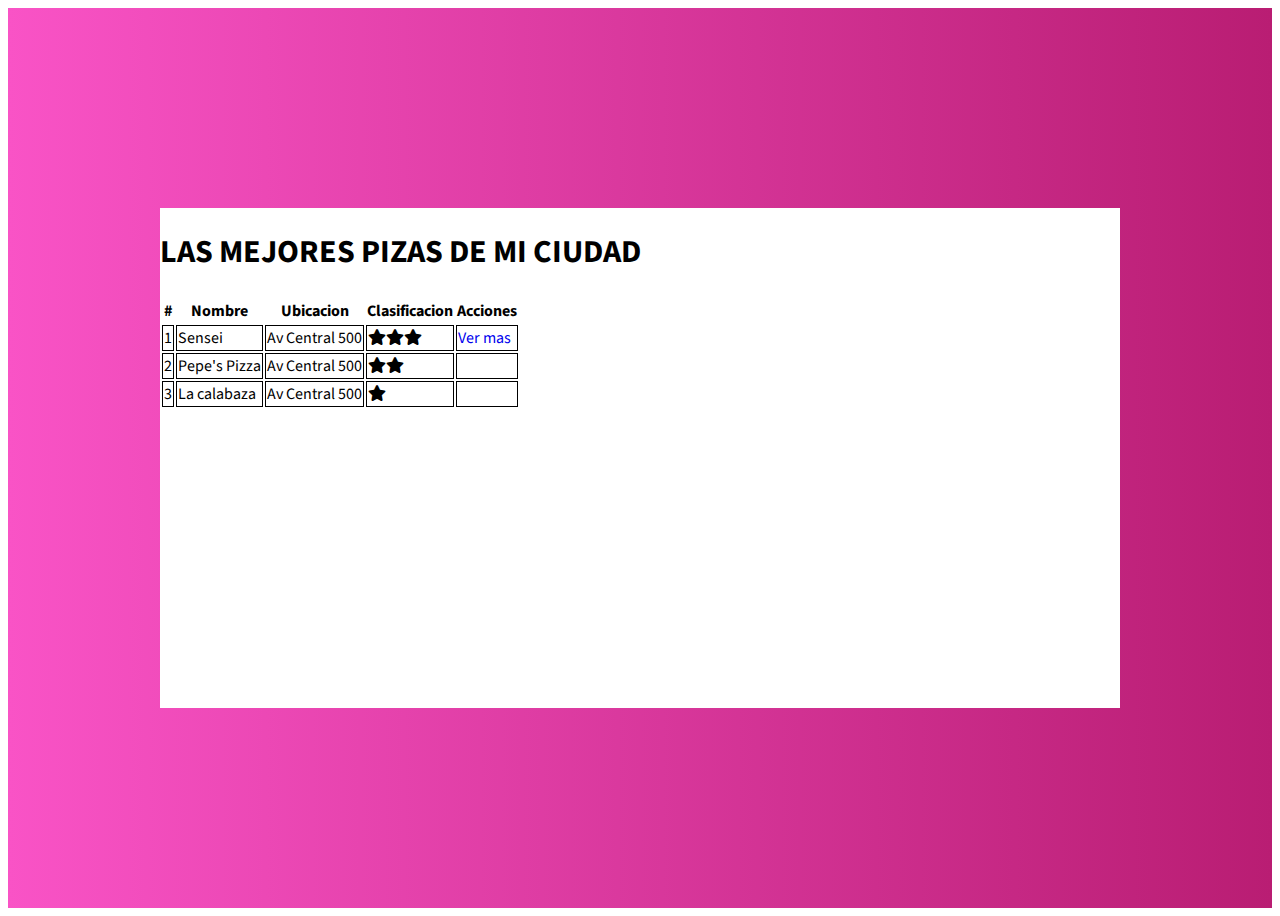
==== boletines/index.html @ 78403406 "mas css" ====
<!DOCTYPE html>
<html>
     <head>
          <meta charset="utf-8">
          <title>Las mejores pizas de mi ciudad</title>
          <link href="./assets/css/main.css" rel="stylesheet">
          <link href="./font-awesome/css/all.css" rel="stylesheet">
          <link rel="preconnect" href="https://fonts.gstatic.com">
          <link href="https://fonts.googleapis.com/css2?family=Source+Sans+Pro&display=swap" rel="stylesheet">
     </head>
           	<body>
                  <div class="container">
                       <div class="content">
                            <header>
                                <h1 class="title">Las mejores pizas de mi ciudad</h1>
                            </header>
                            <table>
                                <thead>
                                    <th>#</th>
                                    <th>Nombre</th>
                                    <th>Ubicacion</th>
                                    <th>Clasificacion</th>
                                    <th>Acciones</th>
                                </thead>
                                <tbody>
                                        <tr>
                                            <td>1</td>
                                            <td>Sensei</td>
                                            <td>Av Central 500</td>
                                            <td><i class="fas fa-star"></i><i class="fas fa-star"></i><i class="fas fa-star"></i></td>
                                            <td>
                                                <a href="./restaurantes/sensei.html">Ver mas</a>
                                            </td>
                                        </tr>
                                         <tr>
                                              <td>2</td>
                                              <td>Pepe's Pizza</td>
                                              <td>Av Central 500</td>
                                              <td><i class="fas fa-star"></i><i class="fas fa-star"></i></td>
                                              <td></td>
                                         </tr>
                                              <tr>
                                              <td>3</td>
                                              <td>La calabaza</td>
                                              <td>Av Central 500</td>
                                              <td><i class="fas fa-star"></i></td>
                                              <td></td>
                                         </tr> 
                                </tbody>  
                            </table>
                       </div>
                  </div>
            </body>      
</html>
---- boletines/assets/css/main.css ----
html{
	font-family: 'Source Sans Pro', sans-serif;
}
a{
	text-decoration: none;
}
.title{
	text-transform: uppercase;
}
.paragraph{
	line-height: 1.8em;
	font-weight: 200;
}
.container{
background: #f953c6;  /* fallback for old browsers */
background: -webkit-linear-gradient(to left, #b91d73, #f953c6);  /* Chrome 10-25, Safari 5.1-6 */
background: linear-gradient(to left, #b91d73, #f953c6); /* W3C, IE 10+/ Edge, Firefox 16+, Chrome 26+, Opera 12+, Safari 7+ */
height: 100vh;
display: flex;
align-items: center;
justify-content: center;
}
.content{
max-width:960px; 
max-height:500px;
width: 100%;
height: 100%;
background-color: white;
}
.red{
    height:200px;
    width:100px;
    background-color:red;
 }
#boton-pago{
  background-color:yellow;
}
td{
  border:solid 1px;
}
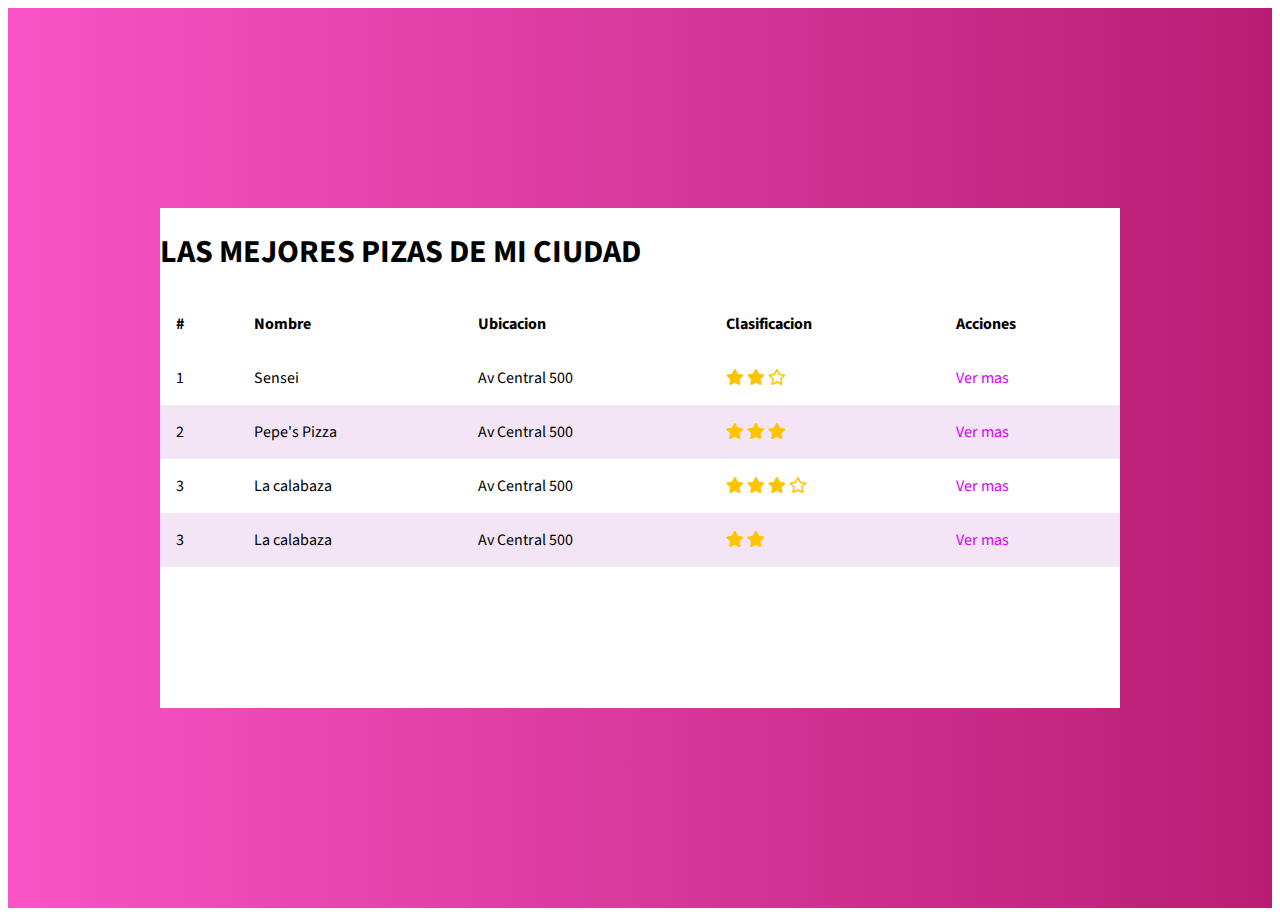
==== commit b337ce78: "mas y mas css" ====
--- a/boletines/index.html
+++ b/boletines/index.html
@@ -5,6 +5,7 @@
           <title>Las mejores pizas de mi ciudad</title>
           <link href="./assets/css/main.css" rel="stylesheet">
           <link href="./font-awesome/css/all.css" rel="stylesheet">
+          <link href="./font-awesome/css/all.min.css" rel="stylesheet">
           <link rel="preconnect" href="https://fonts.gstatic.com">
           <link href="https://fonts.googleapis.com/css2?family=Source+Sans+Pro&display=swap" rel="stylesheet">
      </head>
@@ -14,7 +15,7 @@
                             <header>
                                 <h1 class="title">Las mejores pizas de mi ciudad</h1>
                             </header>
-                            <table>
+                            <table class="table">
                                 <thead>
                                     <th>#</th>
                                     <th>Nombre</th>
@@ -27,7 +28,9 @@
                                             <td>1</td>
                                             <td>Sensei</td>
                                             <td>Av Central 500</td>
-                                            <td><i class="fas fa-star"></i><i class="fas fa-star"></i><i class="fas fa-star"></i></td>
+                                            <td><i class="fas fa-star"></i>
+                                                <i class="fas fa-star"></i>
+                                                <i class="far fa-star"></i></td>
                                             <td>
                                                 <a href="./restaurantes/sensei.html">Ver mas</a>
                                             </td>
@@ -36,15 +39,29 @@
                                               <td>2</td>
                                               <td>Pepe's Pizza</td>
                                               <td>Av Central 500</td>
-                                              <td><i class="fas fa-star"></i><i class="fas fa-star"></i></td>
-                                              <td></td>
+                                              <td><i class="fas fa-star"></i>
+                                                  <i class="fas fa-star"></i>
+                                                  <i class="fas fa-star"></i></td>
+                                              <td><a href="./restaurantes/sensei.html">Ver mas</a></td>
                                          </tr>
                                               <tr>
                                               <td>3</td>
                                               <td>La calabaza</td>
                                               <td>Av Central 500</td>
-                                              <td><i class="fas fa-star"></i></td>
-                                              <td></td>
+                                              <td><i class="fas fa-star"></i>
+                                                  <i class="fas fa-star"></i>
+                                                  <i class="fas fa-star"></i>
+                                                  <i class="far fa-star"></i></td>
+                                              <td><a href="./restaurantes/sensei.html">Ver mas</a></td>
+                                         </tr>
+                                          </tr>
+                                              <tr>
+                                              <td>3</td>
+                                              <td>La calabaza</td>
+                                              <td>Av Central 500</td>
+                                              <td><i class="fas fa-star"></i>
+                                                  <i class="fas fa-star"></i></td>
+                                              <td><a href="./restaurantes/sensei.html">Ver mas</a></td>
                                          </tr> 
                                 </tbody>  
                             </table>
--- a/boletines/assets/css/main.css
+++ b/boletines/assets/css/main.css
@@ -1,8 +1,13 @@
 html{
 	font-family: 'Source Sans Pro', sans-serif;
 }
+.table{
+ width:100%;
+ border-spacing:0; 
+}
 a{
 	text-decoration: none;
+	color: #d500f9;
 }
 .title{
 	text-transform: uppercase;
@@ -35,6 +40,16 @@
 #boton-pago{
   background-color:yellow;
 }
-td{
-  border:solid 1px;
+.table td, .table th{
+	padding: 1em;
+	text-align: left;
 }
+
+.table tr:nth-child(even){background-color:#f3e5f5;}
+
+.fa-star{
+	color:#ffc400;
+}
+
+
+
--- a/boletines/font-awesome/css/all.min.css
+++ b/boletines/font-awesome/css/all.min.css
@@ -0,0 +1,5 @@
+/*!
+ * Font Awesome Free 5.15.2 by @fontawesome - https://fontawesome.com
+ * License - https://fontawesome.com/license/free (Icons: CC BY 4.0, Fonts: SIL OFL 1.1, Code: MIT License)
+ */
+.fa,.fab,.fad,.fal,.far,.fas{-moz-osx-font-smoothing:grayscale;-webkit-font-smoothing:antialiased;display:inline-block;font-style:normal;font-variant:normal;text-rendering:auto;line-height:1}.fa-lg{font-size:1.33333em;line-height:.75em;vertical-align:-.0667em}.fa-xs{font-size:.75em}.fa-sm{font-size:.875em}.fa-1x{font-size:1em}.fa-2x{font-size:2em}.fa-3x{font-size:3em}.fa-4x{font-size:4em}.fa-5x{font-size:5em}.fa-6x{font-size:6em}.fa-7x{font-size:7em}.fa-8x{font-size:8em}.fa-9x{font-size:9em}.fa-10x{font-size:10em}.fa-fw{text-align:center;width:1.25em}.fa-ul{list-style-type:none;margin-left:2.5em;padding-left:0}.fa-ul>li{position:relative}.fa-li{left:-2em;position:absolute;text-align:center;width:2em;line-height:inherit}.fa-border{border:.08em solid #eee;border-radius:.1em;padding:.2em .25em .15em}.fa-pull-left{float:left}.fa-pull-right{float:right}.fa.fa-pull-left,.fab.fa-pull-left,.fal.fa-pull-left,.far.fa-pull-left,.fas.fa-pull-left{margin-right:.3em}.fa.fa-pull-right,.fab.fa-pull-right,.fal.fa-pull-right,.far.fa-pull-right,.fas.fa-pull-right{margin-left:.3em}.fa-spin{-webkit-animation:fa-spin 2s linear infinite;animation:fa-spin 2s linear infinite}.fa-pulse{-webkit-animation:fa-spin 1s steps(8) infinite;animation:fa-spin 1s steps(8) infinite}@-webkit-keyframes fa-spin{0%{-webkit-transform:rotate(0deg);transform:rotate(0deg)}to{-webkit-transform:rotate(1turn);transform:rotate(1turn)}}@keyframes fa-spin{0%{-webkit-transform:rotate(0deg);transform:rotate(0deg)}to{-webkit-transform:rotate(1turn);transform:rotate(1turn)}}.fa-rotate-90{-ms-filter:"progid:DXImageTransform.Microsoft.BasicImage(rotation=1)";-webkit-transform:rotate(90deg);transform:rotate(90deg)}.fa-rotate-180{-ms-filter:"progid:DXImageTransform.Microsoft.BasicImage(rotation=2)";-webkit-transform:rotate(180deg);transform:rotate(180deg)}.fa-rotate-270{-ms-filter:"progid:DXImageTransform.Microsoft.BasicImage(rotation=3)";-webkit-transform:rotate(270deg);transform:rotate(270deg)}.fa-flip-horizontal{-ms-filter:"progid:DXImageTransform.Microsoft.BasicImage(rotation=0, mirror=1)";-webkit-transform:scaleX(-1);transform:scaleX(-1)}.fa-flip-vertical{-webkit-transform:scaleY(-1);transform:scaleY(-1)}.fa-flip-both,.fa-flip-horizontal.fa-flip-vertical,.fa-flip-vertical{-ms-filter:"progid:DXImageTransform.Microsoft.BasicImage(rotation=2, mirror=1)"}.fa-flip-both,.fa-flip-horizontal.fa-flip-vertical{-webkit-transform:scale(-1);transform:scale(-1)}:root .fa-flip-both,:root .fa-flip-horizontal,:root .fa-flip-vertical,:root .fa-rotate-90,:root .fa-rotate-180,:root .fa-rotate-270{-webkit-filter:none;filter:none}.fa-stack{display:inline-block;height:2em;line-height:2em;position:relative;vertical-align:middle;width:2.5em}.fa-stack-1x,.fa-stack-2x{left:0;position:absolute;text-align:center;width:100%}.fa-stack-1x{line-height:inherit}.fa-stack-2x{font-size:2em}.fa-inverse{color:#fff}.fa-500px:before{content:"\f26e"}.fa-accessible-icon:before{content:"\f368"}.fa-accusoft:before{content:"\f369"}.fa-acquisitions-incorporated:before{content:"\f6af"}.fa-ad:before{content:"\f641"}.fa-address-book:before{content:"\f2b9"}.fa-address-card:before{content:"\f2bb"}.fa-adjust:before{content:"\f042"}.fa-adn:before{content:"\f170"}.fa-adversal:before{content:"\f36a"}.fa-affiliatetheme:before{content:"\f36b"}.fa-air-freshener:before{content:"\f5d0"}.fa-airbnb:before{content:"\f834"}.fa-algolia:before{content:"\f36c"}.fa-align-center:before{content:"\f037"}.fa-align-justify:before{content:"\f039"}.fa-align-left:before{content:"\f036"}.fa-align-right:before{content:"\f038"}.fa-alipay:before{content:"\f642"}.fa-allergies:before{content:"\f461"}.fa-amazon:before{content:"\f270"}.fa-amazon-pay:before{content:"\f42c"}.fa-ambulance:before{content:"\f0f9"}.fa-american-sign-language-interpreting:before{content:"\f2a3"}.fa-amilia:before{content:"\f36d"}.fa-anchor:before{content:"\f13d"}.fa-android:before{content:"\f17b"}.fa-angellist:before{content:"\f209"}.fa-angle-double-down:before{content:"\f103"}.fa-angle-double-left:before{content:"\f100"}.fa-angle-double-right:before{content:"\f101"}.fa-angle-double-up:before{content:"\f102"}.fa-angle-down:before{content:"\f107"}.fa-angle-left:before{content:"\f104"}.fa-angle-right:before{content:"\f105"}.fa-angle-up:before{content:"\f106"}.fa-angry:before{content:"\f556"}.fa-angrycreative:before{content:"\f36e"}.fa-angular:before{content:"\f420"}.fa-ankh:before{content:"\f644"}.fa-app-store:before{content:"\f36f"}.fa-app-store-ios:before{content:"\f370"}.fa-apper:before{content:"\f371"}.fa-apple:before{content:"\f179"}.fa-apple-alt:before{content:"\f5d1"}.fa-apple-pay:before{content:"\f415"}.fa-archive:before{content:"\f187"}.fa-archway:before{content:"\f557"}.fa-arrow-alt-circle-down:before{content:"\f358"}.fa-arrow-alt-circle-left:before{content:"\f359"}.fa-arrow-alt-circle-right:before{content:"\f35a"}.fa-arrow-alt-circle-up:before{content:"\f35b"}.fa-arrow-circle-down:before{content:"\f0ab"}.fa-arrow-circle-left:before{content:"\f0a8"}.fa-arrow-circle-right:before{content:"\f0a9"}.fa-arrow-circle-up:before{content:"\f0aa"}.fa-arrow-down:before{content:"\f063"}.fa-arrow-left:before{content:"\f060"}.fa-arrow-right:before{content:"\f061"}.fa-arrow-up:before{content:"\f062"}.fa-arrows-alt:before{content:"\f0b2"}.fa-arrows-alt-h:before{content:"\f337"}.fa-arrows-alt-v:before{content:"\f338"}.fa-artstation:before{content:"\f77a"}.fa-assistive-listening-systems:before{content:"\f2a2"}.fa-asterisk:before{content:"\f069"}.fa-asymmetrik:before{content:"\f372"}.fa-at:before{content:"\f1fa"}.fa-atlas:before{content:"\f558"}.fa-atlassian:before{content:"\f77b"}.fa-atom:before{content:"\f5d2"}.fa-audible:before{content:"\f373"}.fa-audio-description:before{content:"\f29e"}.fa-autoprefixer:before{content:"\f41c"}.fa-avianex:before{content:"\f374"}.fa-aviato:before{content:"\f421"}.fa-award:before{content:"\f559"}.fa-aws:before{content:"\f375"}.fa-baby:before{content:"\f77c"}.fa-baby-carriage:before{content:"\f77d"}.fa-backspace:before{content:"\f55a"}.fa-backward:before{content:"\f04a"}.fa-bacon:before{content:"\f7e5"}.fa-bacteria:before{content:"\e059"}.fa-bacterium:before{content:"\e05a"}.fa-bahai:before{content:"\f666"}.fa-balance-scale:before{content:"\f24e"}.fa-balance-scale-left:before{content:"\f515"}.fa-balance-scale-right:before{content:"\f516"}.fa-ban:before{content:"\f05e"}.fa-band-aid:before{content:"\f462"}.fa-bandcamp:before{content:"\f2d5"}.fa-barcode:before{content:"\f02a"}.fa-bars:before{content:"\f0c9"}.fa-baseball-ball:before{content:"\f433"}.fa-basketball-ball:before{content:"\f434"}.fa-bath:before{content:"\f2cd"}.fa-battery-empty:before{content:"\f244"}.fa-battery-full:before{content:"\f240"}.fa-battery-half:before{content:"\f242"}.fa-battery-quarter:before{content:"\f243"}.fa-battery-three-quarters:before{content:"\f241"}.fa-battle-net:before{content:"\f835"}.fa-bed:before{content:"\f236"}.fa-beer:before{content:"\f0fc"}.fa-behance:before{content:"\f1b4"}.fa-behance-square:before{content:"\f1b5"}.fa-bell:before{content:"\f0f3"}.fa-bell-slash:before{content:"\f1f6"}.fa-bezier-curve:before{content:"\f55b"}.fa-bible:before{content:"\f647"}.fa-bicycle:before{content:"\f206"}.fa-biking:before{content:"\f84a"}.fa-bimobject:before{content:"\f378"}.fa-binoculars:before{content:"\f1e5"}.fa-biohazard:before{content:"\f780"}.fa-birthday-cake:before{content:"\f1fd"}.fa-bitbucket:before{content:"\f171"}.fa-bitcoin:before{content:"\f379"}.fa-bity:before{content:"\f37a"}.fa-black-tie:before{content:"\f27e"}.fa-blackberry:before{content:"\f37b"}.fa-blender:before{content:"\f517"}.fa-blender-phone:before{content:"\f6b6"}.fa-blind:before{content:"\f29d"}.fa-blog:before{content:"\f781"}.fa-blogger:before{content:"\f37c"}.fa-blogger-b:before{content:"\f37d"}.fa-bluetooth:before{content:"\f293"}.fa-bluetooth-b:before{content:"\f294"}.fa-bold:before{content:"\f032"}.fa-bolt:before{content:"\f0e7"}.fa-bomb:before{content:"\f1e2"}.fa-bone:before{content:"\f5d7"}.fa-bong:before{content:"\f55c"}.fa-book:before{content:"\f02d"}.fa-book-dead:before{content:"\f6b7"}.fa-book-medical:before{content:"\f7e6"}.fa-book-open:before{content:"\f518"}.fa-book-reader:before{content:"\f5da"}.fa-bookmark:before{content:"\f02e"}.fa-bootstrap:before{content:"\f836"}.fa-border-all:before{content:"\f84c"}.fa-border-none:before{content:"\f850"}.fa-border-style:before{content:"\f853"}.fa-bowling-ball:before{content:"\f436"}.fa-box:before{content:"\f466"}.fa-box-open:before{content:"\f49e"}.fa-box-tissue:before{content:"\e05b"}.fa-boxes:before{content:"\f468"}.fa-braille:before{content:"\f2a1"}.fa-brain:before{content:"\f5dc"}.fa-bread-slice:before{content:"\f7ec"}.fa-briefcase:before{content:"\f0b1"}.fa-briefcase-medical:before{content:"\f469"}.fa-broadcast-tower:before{content:"\f519"}.fa-broom:before{content:"\f51a"}.fa-brush:before{content:"\f55d"}.fa-btc:before{content:"\f15a"}.fa-buffer:before{content:"\f837"}.fa-bug:before{content:"\f188"}.fa-building:before{content:"\f1ad"}.fa-bullhorn:before{content:"\f0a1"}.fa-bullseye:before{content:"\f140"}.fa-burn:before{content:"\f46a"}.fa-buromobelexperte:before{content:"\f37f"}.fa-bus:before{content:"\f207"}.fa-bus-alt:before{content:"\f55e"}.fa-business-time:before{content:"\f64a"}.fa-buy-n-large:before{content:"\f8a6"}.fa-buysellads:before{content:"\f20d"}.fa-calculator:before{content:"\f1ec"}.fa-calendar:before{content:"\f133"}.fa-calendar-alt:before{content:"\f073"}.fa-calendar-check:before{content:"\f274"}.fa-calendar-day:before{content:"\f783"}.fa-calendar-minus:before{content:"\f272"}.fa-calendar-plus:before{content:"\f271"}.fa-calendar-times:before{content:"\f273"}.fa-calendar-week:before{content:"\f784"}.fa-camera:before{content:"\f030"}.fa-camera-retro:before{content:"\f083"}.fa-campground:before{content:"\f6bb"}.fa-canadian-maple-leaf:before{content:"\f785"}.fa-candy-cane:before{content:"\f786"}.fa-cannabis:before{content:"\f55f"}.fa-capsules:before{content:"\f46b"}.fa-car:before{content:"\f1b9"}.fa-car-alt:before{content:"\f5de"}.fa-car-battery:before{content:"\f5df"}.fa-car-crash:before{content:"\f5e1"}.fa-car-side:before{content:"\f5e4"}.fa-caravan:before{content:"\f8ff"}.fa-caret-down:before{content:"\f0d7"}.fa-caret-left:before{content:"\f0d9"}.fa-caret-right:before{content:"\f0da"}.fa-caret-square-down:before{content:"\f150"}.fa-caret-square-left:before{content:"\f191"}.fa-caret-square-right:before{content:"\f152"}.fa-caret-square-up:before{content:"\f151"}.fa-caret-up:before{content:"\f0d8"}.fa-carrot:before{content:"\f787"}.fa-cart-arrow-down:before{content:"\f218"}.fa-cart-plus:before{content:"\f217"}.fa-cash-register:before{content:"\f788"}.fa-cat:before{content:"\f6be"}.fa-cc-amazon-pay:before{content:"\f42d"}.fa-cc-amex:before{content:"\f1f3"}.fa-cc-apple-pay:before{content:"\f416"}.fa-cc-diners-club:before{content:"\f24c"}.fa-cc-discover:before{content:"\f1f2"}.fa-cc-jcb:before{content:"\f24b"}.fa-cc-mastercard:before{content:"\f1f1"}.fa-cc-paypal:before{content:"\f1f4"}.fa-cc-stripe:before{content:"\f1f5"}.fa-cc-visa:before{content:"\f1f0"}.fa-centercode:before{content:"\f380"}.fa-centos:before{content:"\f789"}.fa-certificate:before{content:"\f0a3"}.fa-chair:before{content:"\f6c0"}.fa-chalkboard:before{content:"\f51b"}.fa-chalkboard-teacher:before{content:"\f51c"}.fa-charging-station:before{content:"\f5e7"}.fa-chart-area:before{content:"\f1fe"}.fa-chart-bar:before{content:"\f080"}.fa-chart-line:before{content:"\f201"}.fa-chart-pie:before{content:"\f200"}.fa-check:before{content:"\f00c"}.fa-check-circle:before{content:"\f058"}.fa-check-double:before{content:"\f560"}.fa-check-square:before{content:"\f14a"}.fa-cheese:before{content:"\f7ef"}.fa-chess:before{content:"\f439"}.fa-chess-bishop:before{content:"\f43a"}.fa-chess-board:before{content:"\f43c"}.fa-chess-king:before{content:"\f43f"}.fa-chess-knight:before{content:"\f441"}.fa-chess-pawn:before{content:"\f443"}.fa-chess-queen:before{content:"\f445"}.fa-chess-rook:before{content:"\f447"}.fa-chevron-circle-down:before{content:"\f13a"}.fa-chevron-circle-left:before{content:"\f137"}.fa-chevron-circle-right:before{content:"\f138"}.fa-chevron-circle-up:before{content:"\f139"}.fa-chevron-down:before{content:"\f078"}.fa-chevron-left:before{content:"\f053"}.fa-chevron-right:before{content:"\f054"}.fa-chevron-up:before{content:"\f077"}.fa-child:before{content:"\f1ae"}.fa-chrome:before{content:"\f268"}.fa-chromecast:before{content:"\f838"}.fa-church:before{content:"\f51d"}.fa-circle:before{content:"\f111"}.fa-circle-notch:before{content:"\f1ce"}.fa-city:before{content:"\f64f"}.fa-clinic-medical:before{content:"\f7f2"}.fa-clipboard:before{content:"\f328"}.fa-clipboard-check:before{content:"\f46c"}.fa-clipboard-list:before{content:"\f46d"}.fa-clock:before{content:"\f017"}.fa-clone:before{content:"\f24d"}.fa-closed-captioning:before{content:"\f20a"}.fa-cloud:before{content:"\f0c2"}.fa-cloud-download-alt:before{content:"\f381"}.fa-cloud-meatball:before{content:"\f73b"}.fa-cloud-moon:before{content:"\f6c3"}.fa-cloud-moon-rain:before{content:"\f73c"}.fa-cloud-rain:before{content:"\f73d"}.fa-cloud-showers-heavy:before{content:"\f740"}.fa-cloud-sun:before{content:"\f6c4"}.fa-cloud-sun-rain:before{content:"\f743"}.fa-cloud-upload-alt:before{content:"\f382"}.fa-cloudflare:before{content:"\e07d"}.fa-cloudscale:before{content:"\f383"}.fa-cloudsmith:before{content:"\f384"}.fa-cloudversify:before{content:"\f385"}.fa-cocktail:before{content:"\f561"}.fa-code:before{content:"\f121"}.fa-code-branch:before{content:"\f126"}.fa-codepen:before{content:"\f1cb"}.fa-codiepie:before{content:"\f284"}.fa-coffee:before{content:"\f0f4"}.fa-cog:before{content:"\f013"}.fa-cogs:before{content:"\f085"}.fa-coins:before{content:"\f51e"}.fa-columns:before{content:"\f0db"}.fa-comment:before{content:"\f075"}.fa-comment-alt:before{content:"\f27a"}.fa-comment-dollar:before{content:"\f651"}.fa-comment-dots:before{content:"\f4ad"}.fa-comment-medical:before{content:"\f7f5"}.fa-comment-slash:before{content:"\f4b3"}.fa-comments:before{content:"\f086"}.fa-comments-dollar:before{content:"\f653"}.fa-compact-disc:before{content:"\f51f"}.fa-compass:before{content:"\f14e"}.fa-compress:before{content:"\f066"}.fa-compress-alt:before{content:"\f422"}.fa-compress-arrows-alt:before{content:"\f78c"}.fa-concierge-bell:before{content:"\f562"}.fa-confluence:before{content:"\f78d"}.fa-connectdevelop:before{content:"\f20e"}.fa-contao:before{content:"\f26d"}.fa-cookie:before{content:"\f563"}.fa-cookie-bite:before{content:"\f564"}.fa-copy:before{content:"\f0c5"}.fa-copyright:before{content:"\f1f9"}.fa-cotton-bureau:before{content:"\f89e"}.fa-couch:before{content:"\f4b8"}.fa-cpanel:before{content:"\f388"}.fa-creative-commons:before{content:"\f25e"}.fa-creative-commons-by:before{content:"\f4e7"}.fa-creative-commons-nc:before{content:"\f4e8"}.fa-creative-commons-nc-eu:before{content:"\f4e9"}.fa-creative-commons-nc-jp:before{content:"\f4ea"}.fa-creative-commons-nd:before{content:"\f4eb"}.fa-creative-commons-pd:before{content:"\f4ec"}.fa-creative-commons-pd-alt:before{content:"\f4ed"}.fa-creative-commons-remix:before{content:"\f4ee"}.fa-creative-commons-sa:before{content:"\f4ef"}.fa-creative-commons-sampling:before{content:"\f4f0"}.fa-creative-commons-sampling-plus:before{content:"\f4f1"}.fa-creative-commons-share:before{content:"\f4f2"}.fa-creative-commons-zero:before{content:"\f4f3"}.fa-credit-card:before{content:"\f09d"}.fa-critical-role:before{content:"\f6c9"}.fa-crop:before{content:"\f125"}.fa-crop-alt:before{content:"\f565"}.fa-cross:before{content:"\f654"}.fa-crosshairs:before{content:"\f05b"}.fa-crow:before{content:"\f520"}.fa-crown:before{content:"\f521"}.fa-crutch:before{content:"\f7f7"}.fa-css3:before{content:"\f13c"}.fa-css3-alt:before{content:"\f38b"}.fa-cube:before{content:"\f1b2"}.fa-cubes:before{content:"\f1b3"}.fa-cut:before{content:"\f0c4"}.fa-cuttlefish:before{content:"\f38c"}.fa-d-and-d:before{content:"\f38d"}.fa-d-and-d-beyond:before{content:"\f6ca"}.fa-dailymotion:before{content:"\e052"}.fa-dashcube:before{content:"\f210"}.fa-database:before{content:"\f1c0"}.fa-deaf:before{content:"\f2a4"}.fa-deezer:before{content:"\e077"}.fa-delicious:before{content:"\f1a5"}.fa-democrat:before{content:"\f747"}.fa-deploydog:before{content:"\f38e"}.fa-deskpro:before{content:"\f38f"}.fa-desktop:before{content:"\f108"}.fa-dev:before{content:"\f6cc"}.fa-deviantart:before{content:"\f1bd"}.fa-dharmachakra:before{content:"\f655"}.fa-dhl:before{content:"\f790"}.fa-diagnoses:before{content:"\f470"}.fa-diaspora:before{content:"\f791"}.fa-dice:before{content:"\f522"}.fa-dice-d20:before{content:"\f6cf"}.fa-dice-d6:before{content:"\f6d1"}.fa-dice-five:before{content:"\f523"}.fa-dice-four:before{content:"\f524"}.fa-dice-one:before{content:"\f525"}.fa-dice-six:before{content:"\f526"}.fa-dice-three:before{content:"\f527"}.fa-dice-two:before{content:"\f528"}.fa-digg:before{content:"\f1a6"}.fa-digital-ocean:before{content:"\f391"}.fa-digital-tachograph:before{content:"\f566"}.fa-directions:before{content:"\f5eb"}.fa-discord:before{content:"\f392"}.fa-discourse:before{content:"\f393"}.fa-disease:before{content:"\f7fa"}.fa-divide:before{content:"\f529"}.fa-dizzy:before{content:"\f567"}.fa-dna:before{content:"\f471"}.fa-dochub:before{content:"\f394"}.fa-docker:before{content:"\f395"}.fa-dog:before{content:"\f6d3"}.fa-dollar-sign:before{content:"\f155"}.fa-dolly:before{content:"\f472"}.fa-dolly-flatbed:before{content:"\f474"}.fa-donate:before{content:"\f4b9"}.fa-door-closed:before{content:"\f52a"}.fa-door-open:before{content:"\f52b"}.fa-dot-circle:before{content:"\f192"}.fa-dove:before{content:"\f4ba"}.fa-download:before{content:"\f019"}.fa-draft2digital:before{content:"\f396"}.fa-drafting-compass:before{content:"\f568"}.fa-dragon:before{content:"\f6d5"}.fa-draw-polygon:before{content:"\f5ee"}.fa-dribbble:before{content:"\f17d"}.fa-dribbble-square:before{content:"\f397"}.fa-dropbox:before{content:"\f16b"}.fa-drum:before{content:"\f569"}.fa-drum-steelpan:before{content:"\f56a"}.fa-drumstick-bite:before{content:"\f6d7"}.fa-drupal:before{content:"\f1a9"}.fa-dumbbell:before{content:"\f44b"}.fa-dumpster:before{content:"\f793"}.fa-dumpster-fire:before{content:"\f794"}.fa-dungeon:before{content:"\f6d9"}.fa-dyalog:before{content:"\f399"}.fa-earlybirds:before{content:"\f39a"}.fa-ebay:before{content:"\f4f4"}.fa-edge:before{content:"\f282"}.fa-edge-legacy:before{content:"\e078"}.fa-edit:before{content:"\f044"}.fa-egg:before{content:"\f7fb"}.fa-eject:before{content:"\f052"}.fa-elementor:before{content:"\f430"}.fa-ellipsis-h:before{content:"\f141"}.fa-ellipsis-v:before{content:"\f142"}.fa-ello:before{content:"\f5f1"}.fa-ember:before{content:"\f423"}.fa-empire:before{content:"\f1d1"}.fa-envelope:before{content:"\f0e0"}.fa-envelope-open:before{content:"\f2b6"}.fa-envelope-open-text:before{content:"\f658"}.fa-envelope-square:before{content:"\f199"}.fa-envira:before{content:"\f299"}.fa-equals:before{content:"\f52c"}.fa-eraser:before{content:"\f12d"}.fa-erlang:before{content:"\f39d"}.fa-ethereum:before{content:"\f42e"}.fa-ethernet:before{content:"\f796"}.fa-etsy:before{content:"\f2d7"}.fa-euro-sign:before{content:"\f153"}.fa-evernote:before{content:"\f839"}.fa-exchange-alt:before{content:"\f362"}.fa-exclamation:before{content:"\f12a"}.fa-exclamation-circle:before{content:"\f06a"}.fa-exclamation-triangle:before{content:"\f071"}.fa-expand:before{content:"\f065"}.fa-expand-alt:before{content:"\f424"}.fa-expand-arrows-alt:before{content:"\f31e"}.fa-expeditedssl:before{content:"\f23e"}.fa-external-link-alt:before{content:"\f35d"}.fa-external-link-square-alt:before{content:"\f360"}.fa-eye:before{content:"\f06e"}.fa-eye-dropper:before{content:"\f1fb"}.fa-eye-slash:before{content:"\f070"}.fa-facebook:before{content:"\f09a"}.fa-facebook-f:before{content:"\f39e"}.fa-facebook-messenger:before{content:"\f39f"}.fa-facebook-square:before{content:"\f082"}.fa-fan:before{content:"\f863"}.fa-fantasy-flight-games:before{content:"\f6dc"}.fa-fast-backward:before{content:"\f049"}.fa-fast-forward:before{content:"\f050"}.fa-faucet:before{content:"\e005"}.fa-fax:before{content:"\f1ac"}.fa-feather:before{content:"\f52d"}.fa-feather-alt:before{content:"\f56b"}.fa-fedex:before{content:"\f797"}.fa-fedora:before{content:"\f798"}.fa-female:before{content:"\f182"}.fa-fighter-jet:before{content:"\f0fb"}.fa-figma:before{content:"\f799"}.fa-file:before{content:"\f15b"}.fa-file-alt:before{content:"\f15c"}.fa-file-archive:before{content:"\f1c6"}.fa-file-audio:before{content:"\f1c7"}.fa-file-code:before{content:"\f1c9"}.fa-file-contract:before{content:"\f56c"}.fa-file-csv:before{content:"\f6dd"}.fa-file-download:before{content:"\f56d"}.fa-file-excel:before{content:"\f1c3"}.fa-file-export:before{content:"\f56e"}.fa-file-image:before{content:"\f1c5"}.fa-file-import:before{content:"\f56f"}.fa-file-invoice:before{content:"\f570"}.fa-file-invoice-dollar:before{content:"\f571"}.fa-file-medical:before{content:"\f477"}.fa-file-medical-alt:before{content:"\f478"}.fa-file-pdf:before{content:"\f1c1"}.fa-file-powerpoint:before{content:"\f1c4"}.fa-file-prescription:before{content:"\f572"}.fa-file-signature:before{content:"\f573"}.fa-file-upload:before{content:"\f574"}.fa-file-video:before{content:"\f1c8"}.fa-file-word:before{content:"\f1c2"}.fa-fill:before{content:"\f575"}.fa-fill-drip:before{content:"\f576"}.fa-film:before{content:"\f008"}.fa-filter:before{content:"\f0b0"}.fa-fingerprint:before{content:"\f577"}.fa-fire:before{content:"\f06d"}.fa-fire-alt:before{content:"\f7e4"}.fa-fire-extinguisher:before{content:"\f134"}.fa-firefox:before{content:"\f269"}.fa-firefox-browser:before{content:"\e007"}.fa-first-aid:before{content:"\f479"}.fa-first-order:before{content:"\f2b0"}.fa-first-order-alt:before{content:"\f50a"}.fa-firstdraft:before{content:"\f3a1"}.fa-fish:before{content:"\f578"}.fa-fist-raised:before{content:"\f6de"}.fa-flag:before{content:"\f024"}.fa-flag-checkered:before{content:"\f11e"}.fa-flag-usa:before{content:"\f74d"}.fa-flask:before{content:"\f0c3"}.fa-flickr:before{content:"\f16e"}.fa-flipboard:before{content:"\f44d"}.fa-flushed:before{content:"\f579"}.fa-fly:before{content:"\f417"}.fa-folder:before{content:"\f07b"}.fa-folder-minus:before{content:"\f65d"}.fa-folder-open:before{content:"\f07c"}.fa-folder-plus:before{content:"\f65e"}.fa-font:before{content:"\f031"}.fa-font-awesome:before{content:"\f2b4"}.fa-font-awesome-alt:before{content:"\f35c"}.fa-font-awesome-flag:before{content:"\f425"}.fa-font-awesome-logo-full:before{content:"\f4e6"}.fa-fonticons:before{content:"\f280"}.fa-fonticons-fi:before{content:"\f3a2"}.fa-football-ball:before{content:"\f44e"}.fa-fort-awesome:before{content:"\f286"}.fa-fort-awesome-alt:before{content:"\f3a3"}.fa-forumbee:before{content:"\f211"}.fa-forward:before{content:"\f04e"}.fa-foursquare:before{content:"\f180"}.fa-free-code-camp:before{content:"\f2c5"}.fa-freebsd:before{content:"\f3a4"}.fa-frog:before{content:"\f52e"}.fa-frown:before{content:"\f119"}.fa-frown-open:before{content:"\f57a"}.fa-fulcrum:before{content:"\f50b"}.fa-funnel-dollar:before{content:"\f662"}.fa-futbol:before{content:"\f1e3"}.fa-galactic-republic:before{content:"\f50c"}.fa-galactic-senate:before{content:"\f50d"}.fa-gamepad:before{content:"\f11b"}.fa-gas-pump:before{content:"\f52f"}.fa-gavel:before{content:"\f0e3"}.fa-gem:before{content:"\f3a5"}.fa-genderless:before{content:"\f22d"}.fa-get-pocket:before{content:"\f265"}.fa-gg:before{content:"\f260"}.fa-gg-circle:before{content:"\f261"}.fa-ghost:before{content:"\f6e2"}.fa-gift:before{content:"\f06b"}.fa-gifts:before{content:"\f79c"}.fa-git:before{content:"\f1d3"}.fa-git-alt:before{content:"\f841"}.fa-git-square:before{content:"\f1d2"}.fa-github:before{content:"\f09b"}.fa-github-alt:before{content:"\f113"}.fa-github-square:before{content:"\f092"}.fa-gitkraken:before{content:"\f3a6"}.fa-gitlab:before{content:"\f296"}.fa-gitter:before{content:"\f426"}.fa-glass-cheers:before{content:"\f79f"}.fa-glass-martini:before{content:"\f000"}.fa-glass-martini-alt:before{content:"\f57b"}.fa-glass-whiskey:before{content:"\f7a0"}.fa-glasses:before{content:"\f530"}.fa-glide:before{content:"\f2a5"}.fa-glide-g:before{content:"\f2a6"}.fa-globe:before{content:"\f0ac"}.fa-globe-africa:before{content:"\f57c"}.fa-globe-americas:before{content:"\f57d"}.fa-globe-asia:before{content:"\f57e"}.fa-globe-europe:before{content:"\f7a2"}.fa-gofore:before{content:"\f3a7"}.fa-golf-ball:before{content:"\f450"}.fa-goodreads:before{content:"\f3a8"}.fa-goodreads-g:before{content:"\f3a9"}.fa-google:before{content:"\f1a0"}.fa-google-drive:before{content:"\f3aa"}.fa-google-pay:before{content:"\e079"}.fa-google-play:before{content:"\f3ab"}.fa-google-plus:before{content:"\f2b3"}.fa-google-plus-g:before{content:"\f0d5"}.fa-google-plus-square:before{content:"\f0d4"}.fa-google-wallet:before{content:"\f1ee"}.fa-gopuram:before{content:"\f664"}.fa-graduation-cap:before{content:"\f19d"}.fa-gratipay:before{content:"\f184"}.fa-grav:before{content:"\f2d6"}.fa-greater-than:before{content:"\f531"}.fa-greater-than-equal:before{content:"\f532"}.fa-grimace:before{content:"\f57f"}.fa-grin:before{content:"\f580"}.fa-grin-alt:before{content:"\f581"}.fa-grin-beam:before{content:"\f582"}.fa-grin-beam-sweat:before{content:"\f583"}.fa-grin-hearts:before{content:"\f584"}.fa-grin-squint:before{content:"\f585"}.fa-grin-squint-tears:before{content:"\f586"}.fa-grin-stars:before{content:"\f587"}.fa-grin-tears:before{content:"\f588"}.fa-grin-tongue:before{content:"\f589"}.fa-grin-tongue-squint:before{content:"\f58a"}.fa-grin-tongue-wink:before{content:"\f58b"}.fa-grin-wink:before{content:"\f58c"}.fa-grip-horizontal:before{content:"\f58d"}.fa-grip-lines:before{content:"\f7a4"}.fa-grip-lines-vertical:before{content:"\f7a5"}.fa-grip-vertical:before{content:"\f58e"}.fa-gripfire:before{content:"\f3ac"}.fa-grunt:before{content:"\f3ad"}.fa-guilded:before{content:"\e07e"}.fa-guitar:before{content:"\f7a6"}.fa-gulp:before{content:"\f3ae"}.fa-h-square:before{content:"\f0fd"}.fa-hacker-news:before{content:"\f1d4"}.fa-hacker-news-square:before{content:"\f3af"}.fa-hackerrank:before{content:"\f5f7"}.fa-hamburger:before{content:"\f805"}.fa-hammer:before{content:"\f6e3"}.fa-hamsa:before{content:"\f665"}.fa-hand-holding:before{content:"\f4bd"}.fa-hand-holding-heart:before{content:"\f4be"}.fa-hand-holding-medical:before{content:"\e05c"}.fa-hand-holding-usd:before{content:"\f4c0"}.fa-hand-holding-water:before{content:"\f4c1"}.fa-hand-lizard:before{content:"\f258"}.fa-hand-middle-finger:before{content:"\f806"}.fa-hand-paper:before{content:"\f256"}.fa-hand-peace:before{content:"\f25b"}.fa-hand-point-down:before{content:"\f0a7"}.fa-hand-point-left:before{content:"\f0a5"}.fa-hand-point-right:before{content:"\f0a4"}.fa-hand-point-up:before{content:"\f0a6"}.fa-hand-pointer:before{content:"\f25a"}.fa-hand-rock:before{content:"\f255"}.fa-hand-scissors:before{content:"\f257"}.fa-hand-sparkles:before{content:"\e05d"}.fa-hand-spock:before{content:"\f259"}.fa-hands:before{content:"\f4c2"}.fa-hands-helping:before{content:"\f4c4"}.fa-hands-wash:before{content:"\e05e"}.fa-handshake:before{content:"\f2b5"}.fa-handshake-alt-slash:before{content:"\e05f"}.fa-handshake-slash:before{content:"\e060"}.fa-hanukiah:before{content:"\f6e6"}.fa-hard-hat:before{content:"\f807"}.fa-hashtag:before{content:"\f292"}.fa-hat-cowboy:before{content:"\f8c0"}.fa-hat-cowboy-side:before{content:"\f8c1"}.fa-hat-wizard:before{content:"\f6e8"}.fa-hdd:before{content:"\f0a0"}.fa-head-side-cough:before{content:"\e061"}.fa-head-side-cough-slash:before{content:"\e062"}.fa-head-side-mask:before{content:"\e063"}.fa-head-side-virus:before{content:"\e064"}.fa-heading:before{content:"\f1dc"}.fa-headphones:before{content:"\f025"}.fa-headphones-alt:before{content:"\f58f"}.fa-headset:before{content:"\f590"}.fa-heart:before{content:"\f004"}.fa-heart-broken:before{content:"\f7a9"}.fa-heartbeat:before{content:"\f21e"}.fa-helicopter:before{content:"\f533"}.fa-highlighter:before{content:"\f591"}.fa-hiking:before{content:"\f6ec"}.fa-hippo:before{content:"\f6ed"}.fa-hips:before{content:"\f452"}.fa-hire-a-helper:before{content:"\f3b0"}.fa-history:before{content:"\f1da"}.fa-hive:before{content:"\e07f"}.fa-hockey-puck:before{content:"\f453"}.fa-holly-berry:before{content:"\f7aa"}.fa-home:before{content:"\f015"}.fa-hooli:before{content:"\f427"}.fa-hornbill:before{content:"\f592"}.fa-horse:before{content:"\f6f0"}.fa-horse-head:before{content:"\f7ab"}.fa-hospital:before{content:"\f0f8"}.fa-hospital-alt:before{content:"\f47d"}.fa-hospital-symbol:before{content:"\f47e"}.fa-hospital-user:before{content:"\f80d"}.fa-hot-tub:before{content:"\f593"}.fa-hotdog:before{content:"\f80f"}.fa-hotel:before{content:"\f594"}.fa-hotjar:before{content:"\f3b1"}.fa-hourglass:before{content:"\f254"}.fa-hourglass-end:before{content:"\f253"}.fa-hourglass-half:before{content:"\f252"}.fa-hourglass-start:before{content:"\f251"}.fa-house-damage:before{content:"\f6f1"}.fa-house-user:before{content:"\e065"}.fa-houzz:before{content:"\f27c"}.fa-hryvnia:before{content:"\f6f2"}.fa-html5:before{content:"\f13b"}.fa-hubspot:before{content:"\f3b2"}.fa-i-cursor:before{content:"\f246"}.fa-ice-cream:before{content:"\f810"}.fa-icicles:before{content:"\f7ad"}.fa-icons:before{content:"\f86d"}.fa-id-badge:before{content:"\f2c1"}.fa-id-card:before{content:"\f2c2"}.fa-id-card-alt:before{content:"\f47f"}.fa-ideal:before{content:"\e013"}.fa-igloo:before{content:"\f7ae"}.fa-image:before{content:"\f03e"}.fa-images:before{content:"\f302"}.fa-imdb:before{content:"\f2d8"}.fa-inbox:before{content:"\f01c"}.fa-indent:before{content:"\f03c"}.fa-industry:before{content:"\f275"}.fa-infinity:before{content:"\f534"}.fa-info:before{content:"\f129"}.fa-info-circle:before{content:"\f05a"}.fa-innosoft:before{content:"\e080"}.fa-instagram:before{content:"\f16d"}.fa-instagram-square:before{content:"\e055"}.fa-instalod:before{content:"\e081"}.fa-intercom:before{content:"\f7af"}.fa-internet-explorer:before{content:"\f26b"}.fa-invision:before{content:"\f7b0"}.fa-ioxhost:before{content:"\f208"}.fa-italic:before{content:"\f033"}.fa-itch-io:before{content:"\f83a"}.fa-itunes:before{content:"\f3b4"}.fa-itunes-note:before{content:"\f3b5"}.fa-java:before{content:"\f4e4"}.fa-jedi:before{content:"\f669"}.fa-jedi-order:before{content:"\f50e"}.fa-jenkins:before{content:"\f3b6"}.fa-jira:before{content:"\f7b1"}.fa-joget:before{content:"\f3b7"}.fa-joint:before{content:"\f595"}.fa-joomla:before{content:"\f1aa"}.fa-journal-whills:before{content:"\f66a"}.fa-js:before{content:"\f3b8"}.fa-js-square:before{content:"\f3b9"}.fa-jsfiddle:before{content:"\f1cc"}.fa-kaaba:before{content:"\f66b"}.fa-kaggle:before{content:"\f5fa"}.fa-key:before{content:"\f084"}.fa-keybase:before{content:"\f4f5"}.fa-keyboard:before{content:"\f11c"}.fa-keycdn:before{content:"\f3ba"}.fa-khanda:before{content:"\f66d"}.fa-kickstarter:before{content:"\f3bb"}.fa-kickstarter-k:before{content:"\f3bc"}.fa-kiss:before{content:"\f596"}.fa-kiss-beam:before{content:"\f597"}.fa-kiss-wink-heart:before{content:"\f598"}.fa-kiwi-bird:before{content:"\f535"}.fa-korvue:before{content:"\f42f"}.fa-landmark:before{content:"\f66f"}.fa-language:before{content:"\f1ab"}.fa-laptop:before{content:"\f109"}.fa-laptop-code:before{content:"\f5fc"}.fa-laptop-house:before{content:"\e066"}.fa-laptop-medical:before{content:"\f812"}.fa-laravel:before{content:"\f3bd"}.fa-lastfm:before{content:"\f202"}.fa-lastfm-square:before{content:"\f203"}.fa-laugh:before{content:"\f599"}.fa-laugh-beam:before{content:"\f59a"}.fa-laugh-squint:before{content:"\f59b"}.fa-laugh-wink:before{content:"\f59c"}.fa-layer-group:before{content:"\f5fd"}.fa-leaf:before{content:"\f06c"}.fa-leanpub:before{content:"\f212"}.fa-lemon:before{content:"\f094"}.fa-less:before{content:"\f41d"}.fa-less-than:before{content:"\f536"}.fa-less-than-equal:before{content:"\f537"}.fa-level-down-alt:before{content:"\f3be"}.fa-level-up-alt:before{content:"\f3bf"}.fa-life-ring:before{content:"\f1cd"}.fa-lightbulb:before{content:"\f0eb"}.fa-line:before{content:"\f3c0"}.fa-link:before{content:"\f0c1"}.fa-linkedin:before{content:"\f08c"}.fa-linkedin-in:before{content:"\f0e1"}.fa-linode:before{content:"\f2b8"}.fa-linux:before{content:"\f17c"}.fa-lira-sign:before{content:"\f195"}.fa-list:before{content:"\f03a"}.fa-list-alt:before{content:"\f022"}.fa-list-ol:before{content:"\f0cb"}.fa-list-ul:before{content:"\f0ca"}.fa-location-arrow:before{content:"\f124"}.fa-lock:before{content:"\f023"}.fa-lock-open:before{content:"\f3c1"}.fa-long-arrow-alt-down:before{content:"\f309"}.fa-long-arrow-alt-left:before{content:"\f30a"}.fa-long-arrow-alt-right:before{content:"\f30b"}.fa-long-arrow-alt-up:before{content:"\f30c"}.fa-low-vision:before{content:"\f2a8"}.fa-luggage-cart:before{content:"\f59d"}.fa-lungs:before{content:"\f604"}.fa-lungs-virus:before{content:"\e067"}.fa-lyft:before{content:"\f3c3"}.fa-magento:before{content:"\f3c4"}.fa-magic:before{content:"\f0d0"}.fa-magnet:before{content:"\f076"}.fa-mail-bulk:before{content:"\f674"}.fa-mailchimp:before{content:"\f59e"}.fa-male:before{content:"\f183"}.fa-mandalorian:before{content:"\f50f"}.fa-map:before{content:"\f279"}.fa-map-marked:before{content:"\f59f"}.fa-map-marked-alt:before{content:"\f5a0"}.fa-map-marker:before{content:"\f041"}.fa-map-marker-alt:before{content:"\f3c5"}.fa-map-pin:before{content:"\f276"}.fa-map-signs:before{content:"\f277"}.fa-markdown:before{content:"\f60f"}.fa-marker:before{content:"\f5a1"}.fa-mars:before{content:"\f222"}.fa-mars-double:before{content:"\f227"}.fa-mars-stroke:before{content:"\f229"}.fa-mars-stroke-h:before{content:"\f22b"}.fa-mars-stroke-v:before{content:"\f22a"}.fa-mask:before{content:"\f6fa"}.fa-mastodon:before{content:"\f4f6"}.fa-maxcdn:before{content:"\f136"}.fa-mdb:before{content:"\f8ca"}.fa-medal:before{content:"\f5a2"}.fa-medapps:before{content:"\f3c6"}.fa-medium:before{content:"\f23a"}.fa-medium-m:before{content:"\f3c7"}.fa-medkit:before{content:"\f0fa"}.fa-medrt:before{content:"\f3c8"}.fa-meetup:before{content:"\f2e0"}.fa-megaport:before{content:"\f5a3"}.fa-meh:before{content:"\f11a"}.fa-meh-blank:before{content:"\f5a4"}.fa-meh-rolling-eyes:before{content:"\f5a5"}.fa-memory:before{content:"\f538"}.fa-mendeley:before{content:"\f7b3"}.fa-menorah:before{content:"\f676"}.fa-mercury:before{content:"\f223"}.fa-meteor:before{content:"\f753"}.fa-microblog:before{content:"\e01a"}.fa-microchip:before{content:"\f2db"}.fa-microphone:before{content:"\f130"}.fa-microphone-alt:before{content:"\f3c9"}.fa-microphone-alt-slash:before{content:"\f539"}.fa-microphone-slash:before{content:"\f131"}.fa-microscope:before{content:"\f610"}.fa-microsoft:before{content:"\f3ca"}.fa-minus:before{content:"\f068"}.fa-minus-circle:before{content:"\f056"}.fa-minus-square:before{content:"\f146"}.fa-mitten:before{content:"\f7b5"}.fa-mix:before{content:"\f3cb"}.fa-mixcloud:before{content:"\f289"}.fa-mixer:before{content:"\e056"}.fa-mizuni:before{content:"\f3cc"}.fa-mobile:before{content:"\f10b"}.fa-mobile-alt:before{content:"\f3cd"}.fa-modx:before{content:"\f285"}.fa-monero:before{content:"\f3d0"}.fa-money-bill:before{content:"\f0d6"}.fa-money-bill-alt:before{content:"\f3d1"}.fa-money-bill-wave:before{content:"\f53a"}.fa-money-bill-wave-alt:before{content:"\f53b"}.fa-money-check:before{content:"\f53c"}.fa-money-check-alt:before{content:"\f53d"}.fa-monument:before{content:"\f5a6"}.fa-moon:before{content:"\f186"}.fa-mortar-pestle:before{content:"\f5a7"}.fa-mosque:before{content:"\f678"}.fa-motorcycle:before{content:"\f21c"}.fa-mountain:before{content:"\f6fc"}.fa-mouse:before{content:"\f8cc"}.fa-mouse-pointer:before{content:"\f245"}.fa-mug-hot:before{content:"\f7b6"}.fa-music:before{content:"\f001"}.fa-napster:before{content:"\f3d2"}.fa-neos:before{content:"\f612"}.fa-network-wired:before{content:"\f6ff"}.fa-neuter:before{content:"\f22c"}.fa-newspaper:before{content:"\f1ea"}.fa-nimblr:before{content:"\f5a8"}.fa-node:before{content:"\f419"}.fa-node-js:before{content:"\f3d3"}.fa-not-equal:before{content:"\f53e"}.fa-notes-medical:before{content:"\f481"}.fa-npm:before{content:"\f3d4"}.fa-ns8:before{content:"\f3d5"}.fa-nutritionix:before{content:"\f3d6"}.fa-object-group:before{content:"\f247"}.fa-object-ungroup:before{content:"\f248"}.fa-octopus-deploy:before{content:"\e082"}.fa-odnoklassniki:before{content:"\f263"}.fa-odnoklassniki-square:before{content:"\f264"}.fa-oil-can:before{content:"\f613"}.fa-old-republic:before{content:"\f510"}.fa-om:before{content:"\f679"}.fa-opencart:before{content:"\f23d"}.fa-openid:before{content:"\f19b"}.fa-opera:before{content:"\f26a"}.fa-optin-monster:before{content:"\f23c"}.fa-orcid:before{content:"\f8d2"}.fa-osi:before{content:"\f41a"}.fa-otter:before{content:"\f700"}.fa-outdent:before{content:"\f03b"}.fa-page4:before{content:"\f3d7"}.fa-pagelines:before{content:"\f18c"}.fa-pager:before{content:"\f815"}.fa-paint-brush:before{content:"\f1fc"}.fa-paint-roller:before{content:"\f5aa"}.fa-palette:before{content:"\f53f"}.fa-palfed:before{content:"\f3d8"}.fa-pallet:before{content:"\f482"}.fa-paper-plane:before{content:"\f1d8"}.fa-paperclip:before{content:"\f0c6"}.fa-parachute-box:before{content:"\f4cd"}.fa-paragraph:before{content:"\f1dd"}.fa-parking:before{content:"\f540"}.fa-passport:before{content:"\f5ab"}.fa-pastafarianism:before{content:"\f67b"}.fa-paste:before{content:"\f0ea"}.fa-patreon:before{content:"\f3d9"}.fa-pause:before{content:"\f04c"}.fa-pause-circle:before{content:"\f28b"}.fa-paw:before{content:"\f1b0"}.fa-paypal:before{content:"\f1ed"}.fa-peace:before{content:"\f67c"}.fa-pen:before{content:"\f304"}.fa-pen-alt:before{content:"\f305"}.fa-pen-fancy:before{content:"\f5ac"}.fa-pen-nib:before{content:"\f5ad"}.fa-pen-square:before{content:"\f14b"}.fa-pencil-alt:before{content:"\f303"}.fa-pencil-ruler:before{content:"\f5ae"}.fa-penny-arcade:before{content:"\f704"}.fa-people-arrows:before{content:"\e068"}.fa-people-carry:before{content:"\f4ce"}.fa-pepper-hot:before{content:"\f816"}.fa-perbyte:before{content:"\e083"}.fa-percent:before{content:"\f295"}.fa-percentage:before{content:"\f541"}.fa-periscope:before{content:"\f3da"}.fa-person-booth:before{content:"\f756"}.fa-phabricator:before{content:"\f3db"}.fa-phoenix-framework:before{content:"\f3dc"}.fa-phoenix-squadron:before{content:"\f511"}.fa-phone:before{content:"\f095"}.fa-phone-alt:before{content:"\f879"}.fa-phone-slash:before{content:"\f3dd"}.fa-phone-square:before{content:"\f098"}.fa-phone-square-alt:before{content:"\f87b"}.fa-phone-volume:before{content:"\f2a0"}.fa-photo-video:before{content:"\f87c"}.fa-php:before{content:"\f457"}.fa-pied-piper:before{content:"\f2ae"}.fa-pied-piper-alt:before{content:"\f1a8"}.fa-pied-piper-hat:before{content:"\f4e5"}.fa-pied-piper-pp:before{content:"\f1a7"}.fa-pied-piper-square:before{content:"\e01e"}.fa-piggy-bank:before{content:"\f4d3"}.fa-pills:before{content:"\f484"}.fa-pinterest:before{content:"\f0d2"}.fa-pinterest-p:before{content:"\f231"}.fa-pinterest-square:before{content:"\f0d3"}.fa-pizza-slice:before{content:"\f818"}.fa-place-of-worship:before{content:"\f67f"}.fa-plane:before{content:"\f072"}.fa-plane-arrival:before{content:"\f5af"}.fa-plane-departure:before{content:"\f5b0"}.fa-plane-slash:before{content:"\e069"}.fa-play:before{content:"\f04b"}.fa-play-circle:before{content:"\f144"}.fa-playstation:before{content:"\f3df"}.fa-plug:before{content:"\f1e6"}.fa-plus:before{content:"\f067"}.fa-plus-circle:before{content:"\f055"}.fa-plus-square:before{content:"\f0fe"}.fa-podcast:before{content:"\f2ce"}.fa-poll:before{content:"\f681"}.fa-poll-h:before{content:"\f682"}.fa-poo:before{content:"\f2fe"}.fa-poo-storm:before{content:"\f75a"}.fa-poop:before{content:"\f619"}.fa-portrait:before{content:"\f3e0"}.fa-pound-sign:before{content:"\f154"}.fa-power-off:before{content:"\f011"}.fa-pray:before{content:"\f683"}.fa-praying-hands:before{content:"\f684"}.fa-prescription:before{content:"\f5b1"}.fa-prescription-bottle:before{content:"\f485"}.fa-prescription-bottle-alt:before{content:"\f486"}.fa-print:before{content:"\f02f"}.fa-procedures:before{content:"\f487"}.fa-product-hunt:before{content:"\f288"}.fa-project-diagram:before{content:"\f542"}.fa-pump-medical:before{content:"\e06a"}.fa-pump-soap:before{content:"\e06b"}.fa-pushed:before{content:"\f3e1"}.fa-puzzle-piece:before{content:"\f12e"}.fa-python:before{content:"\f3e2"}.fa-qq:before{content:"\f1d6"}.fa-qrcode:before{content:"\f029"}.fa-question:before{content:"\f128"}.fa-question-circle:before{content:"\f059"}.fa-quidditch:before{content:"\f458"}.fa-quinscape:before{content:"\f459"}.fa-quora:before{content:"\f2c4"}.fa-quote-left:before{content:"\f10d"}.fa-quote-right:before{content:"\f10e"}.fa-quran:before{content:"\f687"}.fa-r-project:before{content:"\f4f7"}.fa-radiation:before{content:"\f7b9"}.fa-radiation-alt:before{content:"\f7ba"}.fa-rainbow:before{content:"\f75b"}.fa-random:before{content:"\f074"}.fa-raspberry-pi:before{content:"\f7bb"}.fa-ravelry:before{content:"\f2d9"}.fa-react:before{content:"\f41b"}.fa-reacteurope:before{content:"\f75d"}.fa-readme:before{content:"\f4d5"}.fa-rebel:before{content:"\f1d0"}.fa-receipt:before{content:"\f543"}.fa-record-vinyl:before{content:"\f8d9"}.fa-recycle:before{content:"\f1b8"}.fa-red-river:before{content:"\f3e3"}.fa-reddit:before{content:"\f1a1"}.fa-reddit-alien:before{content:"\f281"}.fa-reddit-square:before{content:"\f1a2"}.fa-redhat:before{content:"\f7bc"}.fa-redo:before{content:"\f01e"}.fa-redo-alt:before{content:"\f2f9"}.fa-registered:before{content:"\f25d"}.fa-remove-format:before{content:"\f87d"}.fa-renren:before{content:"\f18b"}.fa-reply:before{content:"\f3e5"}.fa-reply-all:before{content:"\f122"}.fa-replyd:before{content:"\f3e6"}.fa-republican:before{content:"\f75e"}.fa-researchgate:before{content:"\f4f8"}.fa-resolving:before{content:"\f3e7"}.fa-restroom:before{content:"\f7bd"}.fa-retweet:before{content:"\f079"}.fa-rev:before{content:"\f5b2"}.fa-ribbon:before{content:"\f4d6"}.fa-ring:before{content:"\f70b"}.fa-road:before{content:"\f018"}.fa-robot:before{content:"\f544"}.fa-rocket:before{content:"\f135"}.fa-rocketchat:before{content:"\f3e8"}.fa-rockrms:before{content:"\f3e9"}.fa-route:before{content:"\f4d7"}.fa-rss:before{content:"\f09e"}.fa-rss-square:before{content:"\f143"}.fa-ruble-sign:before{content:"\f158"}.fa-ruler:before{content:"\f545"}.fa-ruler-combined:before{content:"\f546"}.fa-ruler-horizontal:before{content:"\f547"}.fa-ruler-vertical:before{content:"\f548"}.fa-running:before{content:"\f70c"}.fa-rupee-sign:before{content:"\f156"}.fa-rust:before{content:"\e07a"}.fa-sad-cry:before{content:"\f5b3"}.fa-sad-tear:before{content:"\f5b4"}.fa-safari:before{content:"\f267"}.fa-salesforce:before{content:"\f83b"}.fa-sass:before{content:"\f41e"}.fa-satellite:before{content:"\f7bf"}.fa-satellite-dish:before{content:"\f7c0"}.fa-save:before{content:"\f0c7"}.fa-schlix:before{content:"\f3ea"}.fa-school:before{content:"\f549"}.fa-screwdriver:before{content:"\f54a"}.fa-scribd:before{content:"\f28a"}.fa-scroll:before{content:"\f70e"}.fa-sd-card:before{content:"\f7c2"}.fa-search:before{content:"\f002"}.fa-search-dollar:before{content:"\f688"}.fa-search-location:before{content:"\f689"}.fa-search-minus:before{content:"\f010"}.fa-search-plus:before{content:"\f00e"}.fa-searchengin:before{content:"\f3eb"}.fa-seedling:before{content:"\f4d8"}.fa-sellcast:before{content:"\f2da"}.fa-sellsy:before{content:"\f213"}.fa-server:before{content:"\f233"}.fa-servicestack:before{content:"\f3ec"}.fa-shapes:before{content:"\f61f"}.fa-share:before{content:"\f064"}.fa-share-alt:before{content:"\f1e0"}.fa-share-alt-square:before{content:"\f1e1"}.fa-share-square:before{content:"\f14d"}.fa-shekel-sign:before{content:"\f20b"}.fa-shield-alt:before{content:"\f3ed"}.fa-shield-virus:before{content:"\e06c"}.fa-ship:before{content:"\f21a"}.fa-shipping-fast:before{content:"\f48b"}.fa-shirtsinbulk:before{content:"\f214"}.fa-shoe-prints:before{content:"\f54b"}.fa-shopify:before{content:"\e057"}.fa-shopping-bag:before{content:"\f290"}.fa-shopping-basket:before{content:"\f291"}.fa-shopping-cart:before{content:"\f07a"}.fa-shopware:before{content:"\f5b5"}.fa-shower:before{content:"\f2cc"}.fa-shuttle-van:before{content:"\f5b6"}.fa-sign:before{content:"\f4d9"}.fa-sign-in-alt:before{content:"\f2f6"}.fa-sign-language:before{content:"\f2a7"}.fa-sign-out-alt:before{content:"\f2f5"}.fa-signal:before{content:"\f012"}.fa-signature:before{content:"\f5b7"}.fa-sim-card:before{content:"\f7c4"}.fa-simplybuilt:before{content:"\f215"}.fa-sink:before{content:"\e06d"}.fa-sistrix:before{content:"\f3ee"}.fa-sitemap:before{content:"\f0e8"}.fa-sith:before{content:"\f512"}.fa-skating:before{content:"\f7c5"}.fa-sketch:before{content:"\f7c6"}.fa-skiing:before{content:"\f7c9"}.fa-skiing-nordic:before{content:"\f7ca"}.fa-skull:before{content:"\f54c"}.fa-skull-crossbones:before{content:"\f714"}.fa-skyatlas:before{content:"\f216"}.fa-skype:before{content:"\f17e"}.fa-slack:before{content:"\f198"}.fa-slack-hash:before{content:"\f3ef"}.fa-slash:before{content:"\f715"}.fa-sleigh:before{content:"\f7cc"}.fa-sliders-h:before{content:"\f1de"}.fa-slideshare:before{content:"\f1e7"}.fa-smile:before{content:"\f118"}.fa-smile-beam:before{content:"\f5b8"}.fa-smile-wink:before{content:"\f4da"}.fa-smog:before{content:"\f75f"}.fa-smoking:before{content:"\f48d"}.fa-smoking-ban:before{content:"\f54d"}.fa-sms:before{content:"\f7cd"}.fa-snapchat:before{content:"\f2ab"}.fa-snapchat-ghost:before{content:"\f2ac"}.fa-snapchat-square:before{content:"\f2ad"}.fa-snowboarding:before{content:"\f7ce"}.fa-snowflake:before{content:"\f2dc"}.fa-snowman:before{content:"\f7d0"}.fa-snowplow:before{content:"\f7d2"}.fa-soap:before{content:"\e06e"}.fa-socks:before{content:"\f696"}.fa-solar-panel:before{content:"\f5ba"}.fa-sort:before{content:"\f0dc"}.fa-sort-alpha-down:before{content:"\f15d"}.fa-sort-alpha-down-alt:before{content:"\f881"}.fa-sort-alpha-up:before{content:"\f15e"}.fa-sort-alpha-up-alt:before{content:"\f882"}.fa-sort-amount-down:before{content:"\f160"}.fa-sort-amount-down-alt:before{content:"\f884"}.fa-sort-amount-up:before{content:"\f161"}.fa-sort-amount-up-alt:before{content:"\f885"}.fa-sort-down:before{content:"\f0dd"}.fa-sort-numeric-down:before{content:"\f162"}.fa-sort-numeric-down-alt:before{content:"\f886"}.fa-sort-numeric-up:before{content:"\f163"}.fa-sort-numeric-up-alt:before{content:"\f887"}.fa-sort-up:before{content:"\f0de"}.fa-soundcloud:before{content:"\f1be"}.fa-sourcetree:before{content:"\f7d3"}.fa-spa:before{content:"\f5bb"}.fa-space-shuttle:before{content:"\f197"}.fa-speakap:before{content:"\f3f3"}.fa-speaker-deck:before{content:"\f83c"}.fa-spell-check:before{content:"\f891"}.fa-spider:before{content:"\f717"}.fa-spinner:before{content:"\f110"}.fa-splotch:before{content:"\f5bc"}.fa-spotify:before{content:"\f1bc"}.fa-spray-can:before{content:"\f5bd"}.fa-square:before{content:"\f0c8"}.fa-square-full:before{content:"\f45c"}.fa-square-root-alt:before{content:"\f698"}.fa-squarespace:before{content:"\f5be"}.fa-stack-exchange:before{content:"\f18d"}.fa-stack-overflow:before{content:"\f16c"}.fa-stackpath:before{content:"\f842"}.fa-stamp:before{content:"\f5bf"}.fa-star:before{content:"\f005"}.fa-star-and-crescent:before{content:"\f699"}.fa-star-half:before{content:"\f089"}.fa-star-half-alt:before{content:"\f5c0"}.fa-star-of-david:before{content:"\f69a"}.fa-star-of-life:before{content:"\f621"}.fa-staylinked:before{content:"\f3f5"}.fa-steam:before{content:"\f1b6"}.fa-steam-square:before{content:"\f1b7"}.fa-steam-symbol:before{content:"\f3f6"}.fa-step-backward:before{content:"\f048"}.fa-step-forward:before{content:"\f051"}.fa-stethoscope:before{content:"\f0f1"}.fa-sticker-mule:before{content:"\f3f7"}.fa-sticky-note:before{content:"\f249"}.fa-stop:before{content:"\f04d"}.fa-stop-circle:before{content:"\f28d"}.fa-stopwatch:before{content:"\f2f2"}.fa-stopwatch-20:before{content:"\e06f"}.fa-store:before{content:"\f54e"}.fa-store-alt:before{content:"\f54f"}.fa-store-alt-slash:before{content:"\e070"}.fa-store-slash:before{content:"\e071"}.fa-strava:before{content:"\f428"}.fa-stream:before{content:"\f550"}.fa-street-view:before{content:"\f21d"}.fa-strikethrough:before{content:"\f0cc"}.fa-stripe:before{content:"\f429"}.fa-stripe-s:before{content:"\f42a"}.fa-stroopwafel:before{content:"\f551"}.fa-studiovinari:before{content:"\f3f8"}.fa-stumbleupon:before{content:"\f1a4"}.fa-stumbleupon-circle:before{content:"\f1a3"}.fa-subscript:before{content:"\f12c"}.fa-subway:before{content:"\f239"}.fa-suitcase:before{content:"\f0f2"}.fa-suitcase-rolling:before{content:"\f5c1"}.fa-sun:before{content:"\f185"}.fa-superpowers:before{content:"\f2dd"}.fa-superscript:before{content:"\f12b"}.fa-supple:before{content:"\f3f9"}.fa-surprise:before{content:"\f5c2"}.fa-suse:before{content:"\f7d6"}.fa-swatchbook:before{content:"\f5c3"}.fa-swift:before{content:"\f8e1"}.fa-swimmer:before{content:"\f5c4"}.fa-swimming-pool:before{content:"\f5c5"}.fa-symfony:before{content:"\f83d"}.fa-synagogue:before{content:"\f69b"}.fa-sync:before{content:"\f021"}.fa-sync-alt:before{content:"\f2f1"}.fa-syringe:before{content:"\f48e"}.fa-table:before{content:"\f0ce"}.fa-table-tennis:before{content:"\f45d"}.fa-tablet:before{content:"\f10a"}.fa-tablet-alt:before{content:"\f3fa"}.fa-tablets:before{content:"\f490"}.fa-tachometer-alt:before{content:"\f3fd"}.fa-tag:before{content:"\f02b"}.fa-tags:before{content:"\f02c"}.fa-tape:before{content:"\f4db"}.fa-tasks:before{content:"\f0ae"}.fa-taxi:before{content:"\f1ba"}.fa-teamspeak:before{content:"\f4f9"}.fa-teeth:before{content:"\f62e"}.fa-teeth-open:before{content:"\f62f"}.fa-telegram:before{content:"\f2c6"}.fa-telegram-plane:before{content:"\f3fe"}.fa-temperature-high:before{content:"\f769"}.fa-temperature-low:before{content:"\f76b"}.fa-tencent-weibo:before{content:"\f1d5"}.fa-tenge:before{content:"\f7d7"}.fa-terminal:before{content:"\f120"}.fa-text-height:before{content:"\f034"}.fa-text-width:before{content:"\f035"}.fa-th:before{content:"\f00a"}.fa-th-large:before{content:"\f009"}.fa-th-list:before{content:"\f00b"}.fa-the-red-yeti:before{content:"\f69d"}.fa-theater-masks:before{content:"\f630"}.fa-themeco:before{content:"\f5c6"}.fa-themeisle:before{content:"\f2b2"}.fa-thermometer:before{content:"\f491"}.fa-thermometer-empty:before{content:"\f2cb"}.fa-thermometer-full:before{content:"\f2c7"}.fa-thermometer-half:before{content:"\f2c9"}.fa-thermometer-quarter:before{content:"\f2ca"}.fa-thermometer-three-quarters:before{content:"\f2c8"}.fa-think-peaks:before{content:"\f731"}.fa-thumbs-down:before{content:"\f165"}.fa-thumbs-up:before{content:"\f164"}.fa-thumbtack:before{content:"\f08d"}.fa-ticket-alt:before{content:"\f3ff"}.fa-tiktok:before{content:"\e07b"}.fa-times:before{content:"\f00d"}.fa-times-circle:before{content:"\f057"}.fa-tint:before{content:"\f043"}.fa-tint-slash:before{content:"\f5c7"}.fa-tired:before{content:"\f5c8"}.fa-toggle-off:before{content:"\f204"}.fa-toggle-on:before{content:"\f205"}.fa-toilet:before{content:"\f7d8"}.fa-toilet-paper:before{content:"\f71e"}.fa-toilet-paper-slash:before{content:"\e072"}.fa-toolbox:before{content:"\f552"}.fa-tools:before{content:"\f7d9"}.fa-tooth:before{content:"\f5c9"}.fa-torah:before{content:"\f6a0"}.fa-torii-gate:before{content:"\f6a1"}.fa-tractor:before{content:"\f722"}.fa-trade-federation:before{content:"\f513"}.fa-trademark:before{content:"\f25c"}.fa-traffic-light:before{content:"\f637"}.fa-trailer:before{content:"\e041"}.fa-train:before{content:"\f238"}.fa-tram:before{content:"\f7da"}.fa-transgender:before{content:"\f224"}.fa-transgender-alt:before{content:"\f225"}.fa-trash:before{content:"\f1f8"}.fa-trash-alt:before{content:"\f2ed"}.fa-trash-restore:before{content:"\f829"}.fa-trash-restore-alt:before{content:"\f82a"}.fa-tree:before{content:"\f1bb"}.fa-trello:before{content:"\f181"}.fa-tripadvisor:before{content:"\f262"}.fa-trophy:before{content:"\f091"}.fa-truck:before{content:"\f0d1"}.fa-truck-loading:before{content:"\f4de"}.fa-truck-monster:before{content:"\f63b"}.fa-truck-moving:before{content:"\f4df"}.fa-truck-pickup:before{content:"\f63c"}.fa-tshirt:before{content:"\f553"}.fa-tty:before{content:"\f1e4"}.fa-tumblr:before{content:"\f173"}.fa-tumblr-square:before{content:"\f174"}.fa-tv:before{content:"\f26c"}.fa-twitch:before{content:"\f1e8"}.fa-twitter:before{content:"\f099"}.fa-twitter-square:before{content:"\f081"}.fa-typo3:before{content:"\f42b"}.fa-uber:before{content:"\f402"}.fa-ubuntu:before{content:"\f7df"}.fa-uikit:before{content:"\f403"}.fa-umbraco:before{content:"\f8e8"}.fa-umbrella:before{content:"\f0e9"}.fa-umbrella-beach:before{content:"\f5ca"}.fa-uncharted:before{content:"\e084"}.fa-underline:before{content:"\f0cd"}.fa-undo:before{content:"\f0e2"}.fa-undo-alt:before{content:"\f2ea"}.fa-uniregistry:before{content:"\f404"}.fa-unity:before{content:"\e049"}.fa-universal-access:before{content:"\f29a"}.fa-university:before{content:"\f19c"}.fa-unlink:before{content:"\f127"}.fa-unlock:before{content:"\f09c"}.fa-unlock-alt:before{content:"\f13e"}.fa-unsplash:before{content:"\e07c"}.fa-untappd:before{content:"\f405"}.fa-upload:before{content:"\f093"}.fa-ups:before{content:"\f7e0"}.fa-usb:before{content:"\f287"}.fa-user:before{content:"\f007"}.fa-user-alt:before{content:"\f406"}.fa-user-alt-slash:before{content:"\f4fa"}.fa-user-astronaut:before{content:"\f4fb"}.fa-user-check:before{content:"\f4fc"}.fa-user-circle:before{content:"\f2bd"}.fa-user-clock:before{content:"\f4fd"}.fa-user-cog:before{content:"\f4fe"}.fa-user-edit:before{content:"\f4ff"}.fa-user-friends:before{content:"\f500"}.fa-user-graduate:before{content:"\f501"}.fa-user-injured:before{content:"\f728"}.fa-user-lock:before{content:"\f502"}.fa-user-md:before{content:"\f0f0"}.fa-user-minus:before{content:"\f503"}.fa-user-ninja:before{content:"\f504"}.fa-user-nurse:before{content:"\f82f"}.fa-user-plus:before{content:"\f234"}.fa-user-secret:before{content:"\f21b"}.fa-user-shield:before{content:"\f505"}.fa-user-slash:before{content:"\f506"}.fa-user-tag:before{content:"\f507"}.fa-user-tie:before{content:"\f508"}.fa-user-times:before{content:"\f235"}.fa-users:before{content:"\f0c0"}.fa-users-cog:before{content:"\f509"}.fa-users-slash:before{content:"\e073"}.fa-usps:before{content:"\f7e1"}.fa-ussunnah:before{content:"\f407"}.fa-utensil-spoon:before{content:"\f2e5"}.fa-utensils:before{content:"\f2e7"}.fa-vaadin:before{content:"\f408"}.fa-vector-square:before{content:"\f5cb"}.fa-venus:before{content:"\f221"}.fa-venus-double:before{content:"\f226"}.fa-venus-mars:before{content:"\f228"}.fa-vest:before{content:"\e085"}.fa-vest-patches:before{content:"\e086"}.fa-viacoin:before{content:"\f237"}.fa-viadeo:before{content:"\f2a9"}.fa-viadeo-square:before{content:"\f2aa"}.fa-vial:before{content:"\f492"}.fa-vials:before{content:"\f493"}.fa-viber:before{content:"\f409"}.fa-video:before{content:"\f03d"}.fa-video-slash:before{content:"\f4e2"}.fa-vihara:before{content:"\f6a7"}.fa-vimeo:before{content:"\f40a"}.fa-vimeo-square:before{content:"\f194"}.fa-vimeo-v:before{content:"\f27d"}.fa-vine:before{content:"\f1ca"}.fa-virus:before{content:"\e074"}.fa-virus-slash:before{content:"\e075"}.fa-viruses:before{content:"\e076"}.fa-vk:before{content:"\f189"}.fa-vnv:before{content:"\f40b"}.fa-voicemail:before{content:"\f897"}.fa-volleyball-ball:before{content:"\f45f"}.fa-volume-down:before{content:"\f027"}.fa-volume-mute:before{content:"\f6a9"}.fa-volume-off:before{content:"\f026"}.fa-volume-up:before{content:"\f028"}.fa-vote-yea:before{content:"\f772"}.fa-vr-cardboard:before{content:"\f729"}.fa-vuejs:before{content:"\f41f"}.fa-walking:before{content:"\f554"}.fa-wallet:before{content:"\f555"}.fa-warehouse:before{content:"\f494"}.fa-watchman-monitoring:before{content:"\e087"}.fa-water:before{content:"\f773"}.fa-wave-square:before{content:"\f83e"}.fa-waze:before{content:"\f83f"}.fa-weebly:before{content:"\f5cc"}.fa-weibo:before{content:"\f18a"}.fa-weight:before{content:"\f496"}.fa-weight-hanging:before{content:"\f5cd"}.fa-weixin:before{content:"\f1d7"}.fa-whatsapp:before{content:"\f232"}.fa-whatsapp-square:before{content:"\f40c"}.fa-wheelchair:before{content:"\f193"}.fa-whmcs:before{content:"\f40d"}.fa-wifi:before{content:"\f1eb"}.fa-wikipedia-w:before{content:"\f266"}.fa-wind:before{content:"\f72e"}.fa-window-close:before{content:"\f410"}.fa-window-maximize:before{content:"\f2d0"}.fa-window-minimize:before{content:"\f2d1"}.fa-window-restore:before{content:"\f2d2"}.fa-windows:before{content:"\f17a"}.fa-wine-bottle:before{content:"\f72f"}.fa-wine-glass:before{content:"\f4e3"}.fa-wine-glass-alt:before{content:"\f5ce"}.fa-wix:before{content:"\f5cf"}.fa-wizards-of-the-coast:before{content:"\f730"}.fa-wodu:before{content:"\e088"}.fa-wolf-pack-battalion:before{content:"\f514"}.fa-won-sign:before{content:"\f159"}.fa-wordpress:before{content:"\f19a"}.fa-wordpress-simple:before{content:"\f411"}.fa-wpbeginner:before{content:"\f297"}.fa-wpexplorer:before{content:"\f2de"}.fa-wpforms:before{content:"\f298"}.fa-wpressr:before{content:"\f3e4"}.fa-wrench:before{content:"\f0ad"}.fa-x-ray:before{content:"\f497"}.fa-xbox:before{content:"\f412"}.fa-xing:before{content:"\f168"}.fa-xing-square:before{content:"\f169"}.fa-y-combinator:before{content:"\f23b"}.fa-yahoo:before{content:"\f19e"}.fa-yammer:before{content:"\f840"}.fa-yandex:before{content:"\f413"}.fa-yandex-international:before{content:"\f414"}.fa-yarn:before{content:"\f7e3"}.fa-yelp:before{content:"\f1e9"}.fa-yen-sign:before{content:"\f157"}.fa-yin-yang:before{content:"\f6ad"}.fa-yoast:before{content:"\f2b1"}.fa-youtube:before{content:"\f167"}.fa-youtube-square:before{content:"\f431"}.fa-zhihu:before{content:"\f63f"}.sr-only{border:0;clip:rect(0,0,0,0);height:1px;margin:-1px;overflow:hidden;padding:0;position:absolute;width:1px}.sr-only-focusable:active,.sr-only-focusable:focus{clip:auto;height:auto;margin:0;overflow:visible;position:static;width:auto}@font-face{font-family:"Font Awesome 5 Brands";font-style:normal;font-weight:400;font-display:block;src:url(../webfonts/fa-brands-400.eot);src:url(../webfonts/fa-brands-400.eot?#iefix) format("embedded-opentype"),url(../webfonts/fa-brands-400.woff2) format("woff2"),url(../webfonts/fa-brands-400.woff) format("woff"),url(../webfonts/fa-brands-400.ttf) format("truetype"),url(../webfonts/fa-brands-400.svg#fontawesome) format("svg")}.fab{font-family:"Font Awesome 5 Brands"}@font-face{font-family:"Font Awesome 5 Free";font-style:normal;font-weight:400;font-display:block;src:url(../webfonts/fa-regular-400.eot);src:url(../webfonts/fa-regular-400.eot?#iefix) format("embedded-opentype"),url(../webfonts/fa-regular-400.woff2) format("woff2"),url(../webfonts/fa-regular-400.woff) format("woff"),url(../webfonts/fa-regular-400.ttf) format("truetype"),url(../webfonts/fa-regular-400.svg#fontawesome) format("svg")}.fab,.far{font-weight:400}@font-face{font-family:"Font Awesome 5 Free";font-style:normal;font-weight:900;font-display:block;src:url(../webfonts/fa-solid-900.eot);src:url(../webfonts/fa-solid-900.eot?#iefix) format("embedded-opentype"),url(../webfonts/fa-solid-900.woff2) format("woff2"),url(../webfonts/fa-solid-900.woff) format("woff"),url(../webfonts/fa-solid-900.ttf) format("truetype"),url(../webfonts/fa-solid-900.svg#fontawesome) format("svg")}.fa,.far,.fas{font-family:"Font Awesome 5 Free"}.fa,.fas{font-weight:900}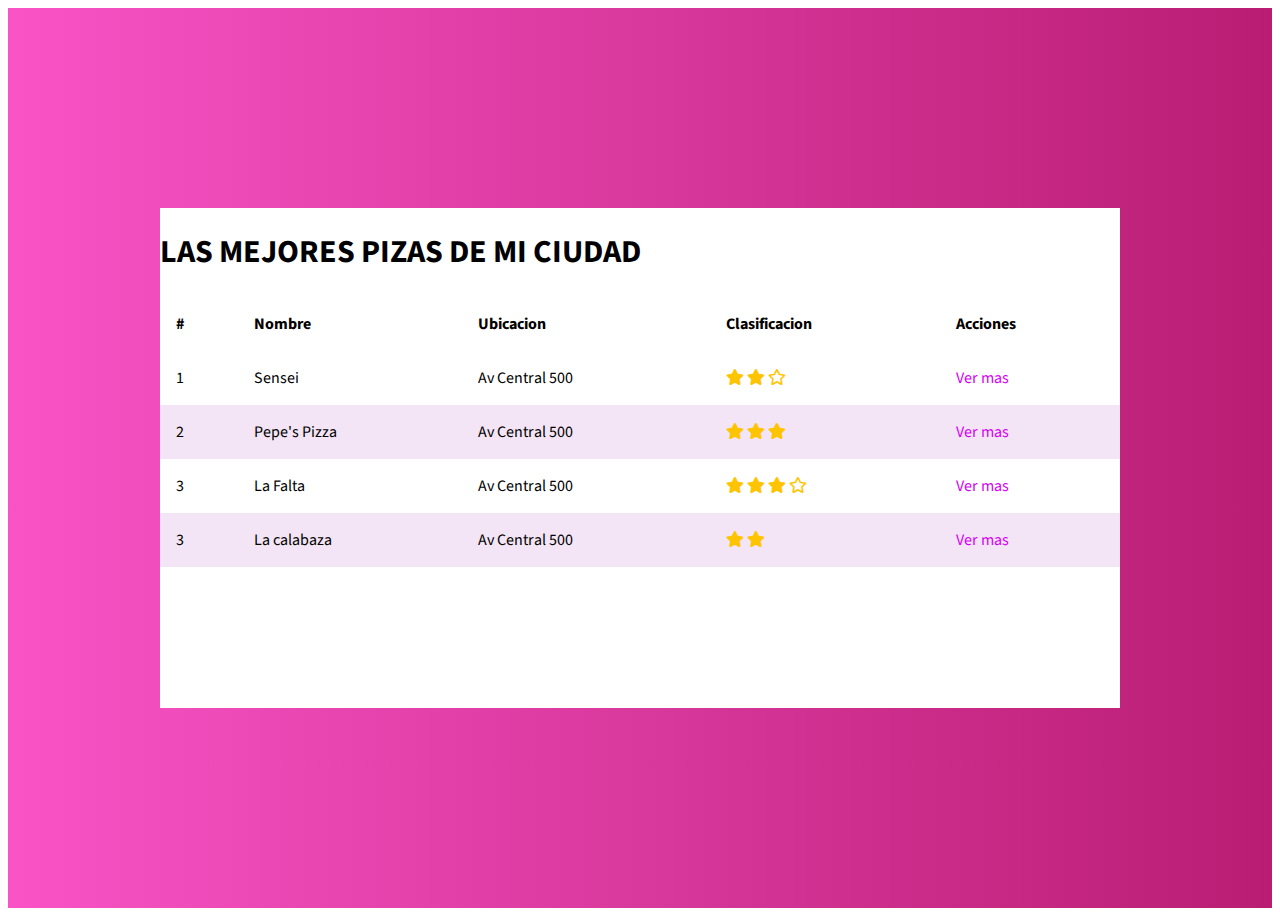
==== commit dc15be31: "solucion problema css" ====
--- a/boletines/index.html
+++ b/boletines/index.html
@@ -46,13 +46,13 @@
                                          </tr>
                                               <tr>
                                               <td>3</td>
-                                              <td>La calabaza</td>
+                                              <td>La Falta</td>
                                               <td>Av Central 500</td>
                                               <td><i class="fas fa-star"></i>
                                                   <i class="fas fa-star"></i>
                                                   <i class="fas fa-star"></i>
                                                   <i class="far fa-star"></i></td>
-                                              <td><a href="./restaurantes/sensei.html">Ver mas</a></td>
+                                              <td><a href="./restaurantes/falta.html">Ver mas</a></td>
                                          </tr>
                                           </tr>
                                               <tr>
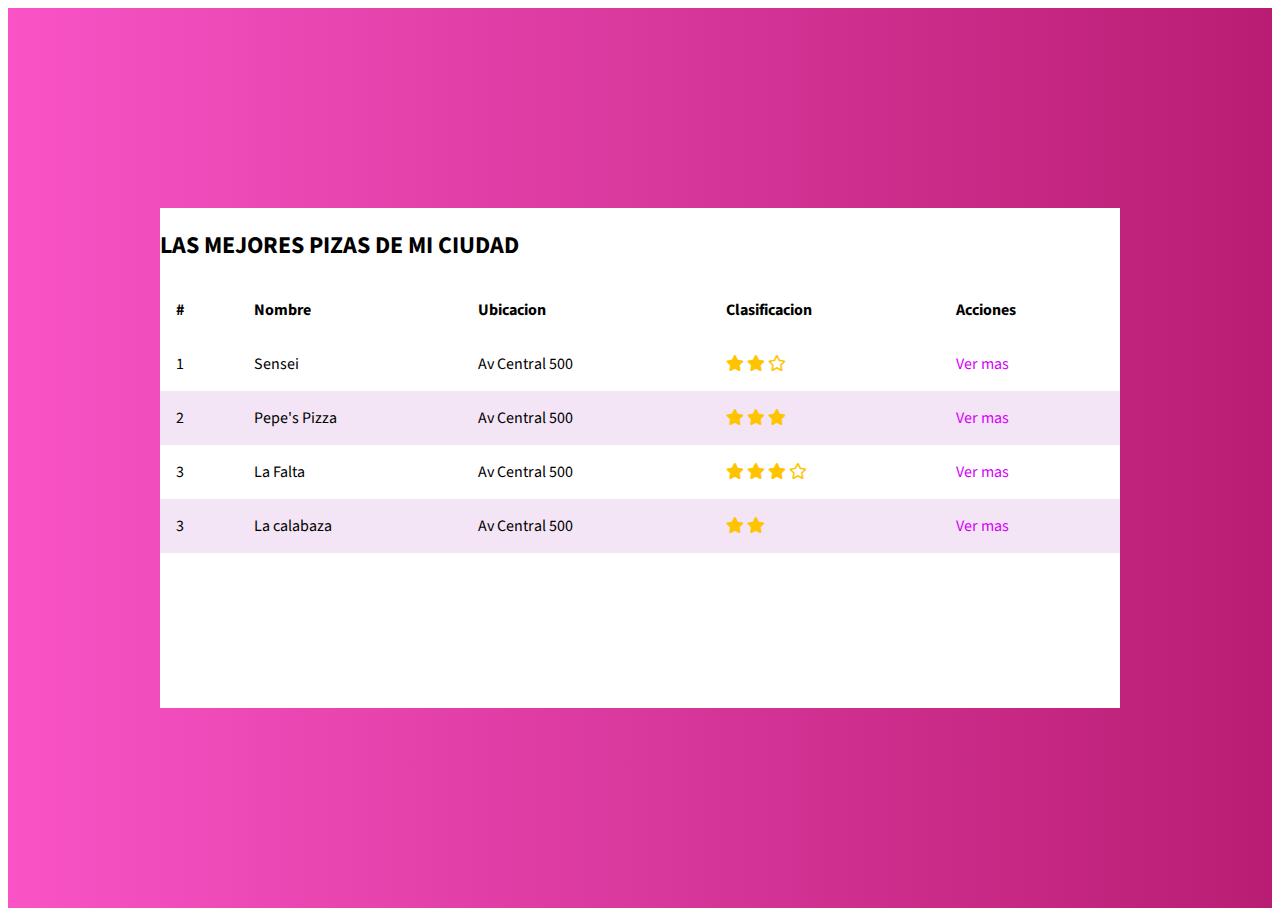
==== commit 254221e4: "borde css" ====
--- a/boletines/index.html
+++ b/boletines/index.html
@@ -13,7 +13,7 @@
                   <div class="container">
                        <div class="content">
                             <header>
-                                <h1 class="title">Las mejores pizas de mi ciudad</h1>
+                                <h2 class="title">Las mejores pizas de mi ciudad</h2>
                             </header>
                             <table class="table">
                                 <thead>
--- a/boletines/assets/css/main.css
+++ b/boletines/assets/css/main.css
@@ -51,5 +51,9 @@
 	color:#ffc400;
 }
 
+.title-item{
+	border-style: solid;
+}
 
 
+
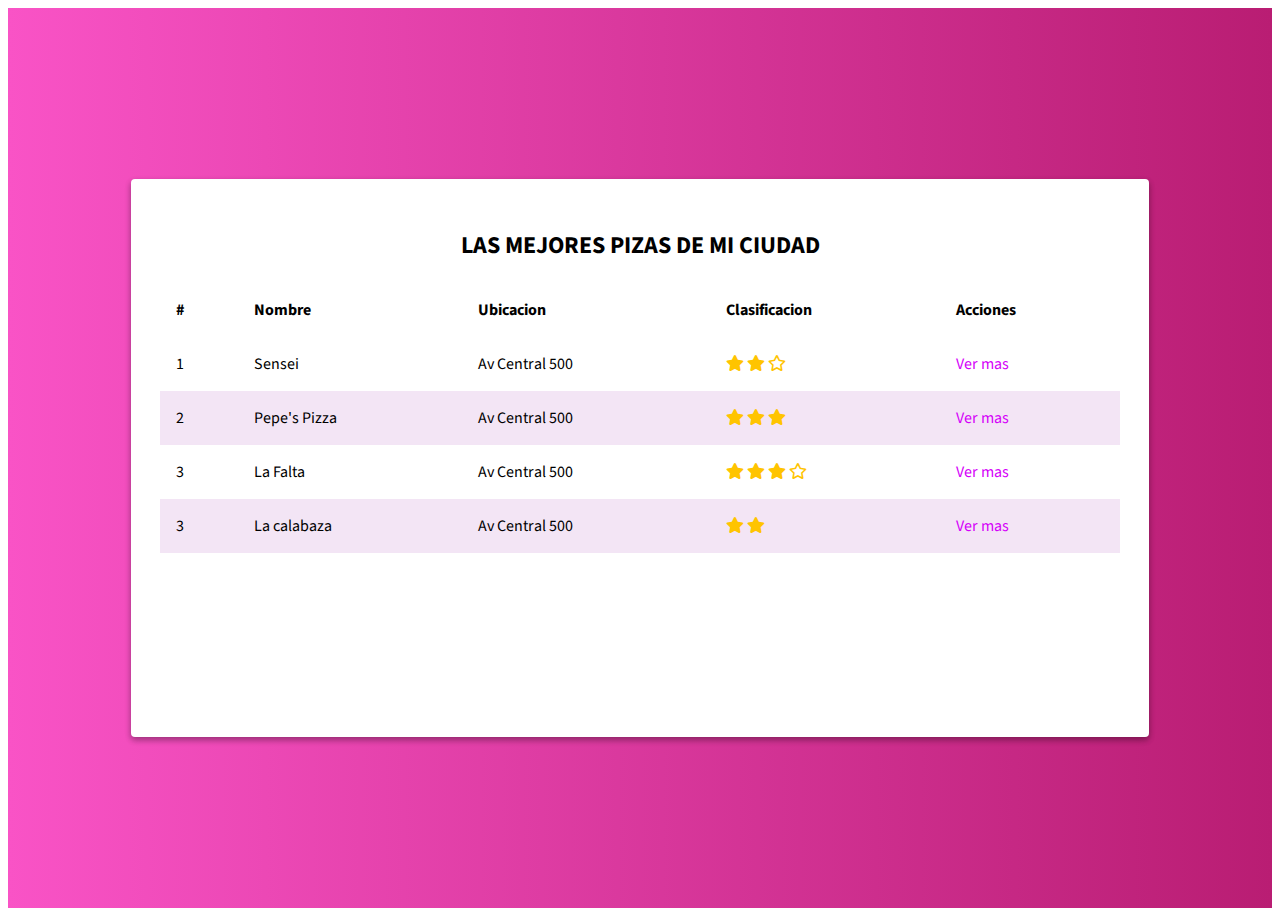
==== commit 8e4d0c24: "terminado css" ====
--- a/boletines/index.html
+++ b/boletines/index.html
@@ -8,10 +8,11 @@
           <link href="./font-awesome/css/all.min.css" rel="stylesheet">
           <link rel="preconnect" href="https://fonts.gstatic.com">
           <link href="https://fonts.googleapis.com/css2?family=Source+Sans+Pro&display=swap" rel="stylesheet">
+          <link rel="stylesheet" href="https://cdnjs.cloudflare.com/ajax/libs/animate.css/4.1.1/animate.min.css">
      </head>
            	<body>
                   <div class="container">
-                       <div class="content">
+                       <div class="content class=content animate__animated animate__fadeInDown">
                             <header>
                                 <h2 class="title">Las mejores pizas de mi ciudad</h2>
                             </header>
--- a/boletines/assets/css/main.css
+++ b/boletines/assets/css/main.css
@@ -9,8 +9,17 @@
 	text-decoration: none;
 	color: #d500f9;
 }
+
+a:hover{
+	opacity: 0.8;
+}
+a:focus{
+	background: red;
+}
+
 .title{
 	text-transform: uppercase;
+	text-align: center;
 }
 .paragraph{
 	line-height: 1.8em;
@@ -31,6 +40,10 @@
 width: 100%;
 height: 100%;
 background-color: white;
+box-shadow: 0 3px 6px rgba(0,0,0,0.16), 0 3px 6px rgba(0,0,0,0.23);
+border-radius: 4px;
+position: relative;
+padding: 1.8em;
 }
 .red{
     height:200px;
@@ -52,8 +65,52 @@
 }
 
 .title-item{
-	border-style: solid;
+	border-bottom-style: solid;
+	border-width: 2px;
+	border-color: #C6426E;
+	padding: 1em;
+	font-size: 2em;
+}
+
+.position{
+	background-color:#C6426E;
+	color:white;
+	padding: 10px; 
+	border-radius: 4px;
+	margin-right: 0.5em;
+}
+
+.actions{
+	position: absolute;
+	top:1em;
+	right:1em; 
+}
+
+.close{
+height: 40px;
+width: 40px;
+color:white;
+border-radius:50%;
+background-color: #642B73;
+display: inline-block;
+box-shadow: 0 3px 6px rgba(0,0,0,0.16), 0 3px 6px rgba(0,0,0,0.23);
+font-weight: 300;
+cursor:pointer;
+display:flex;
+align-items: center;
+justify-content: center; 
+}
+
+.address{
+	font-weight: bold;
+	color: #642B73;
+	font-size: 1.2em;
 }
 
 
-
+.main-image{
+	float:left;
+	margin-right: 1em;
+	height: 250px;
+	 
+}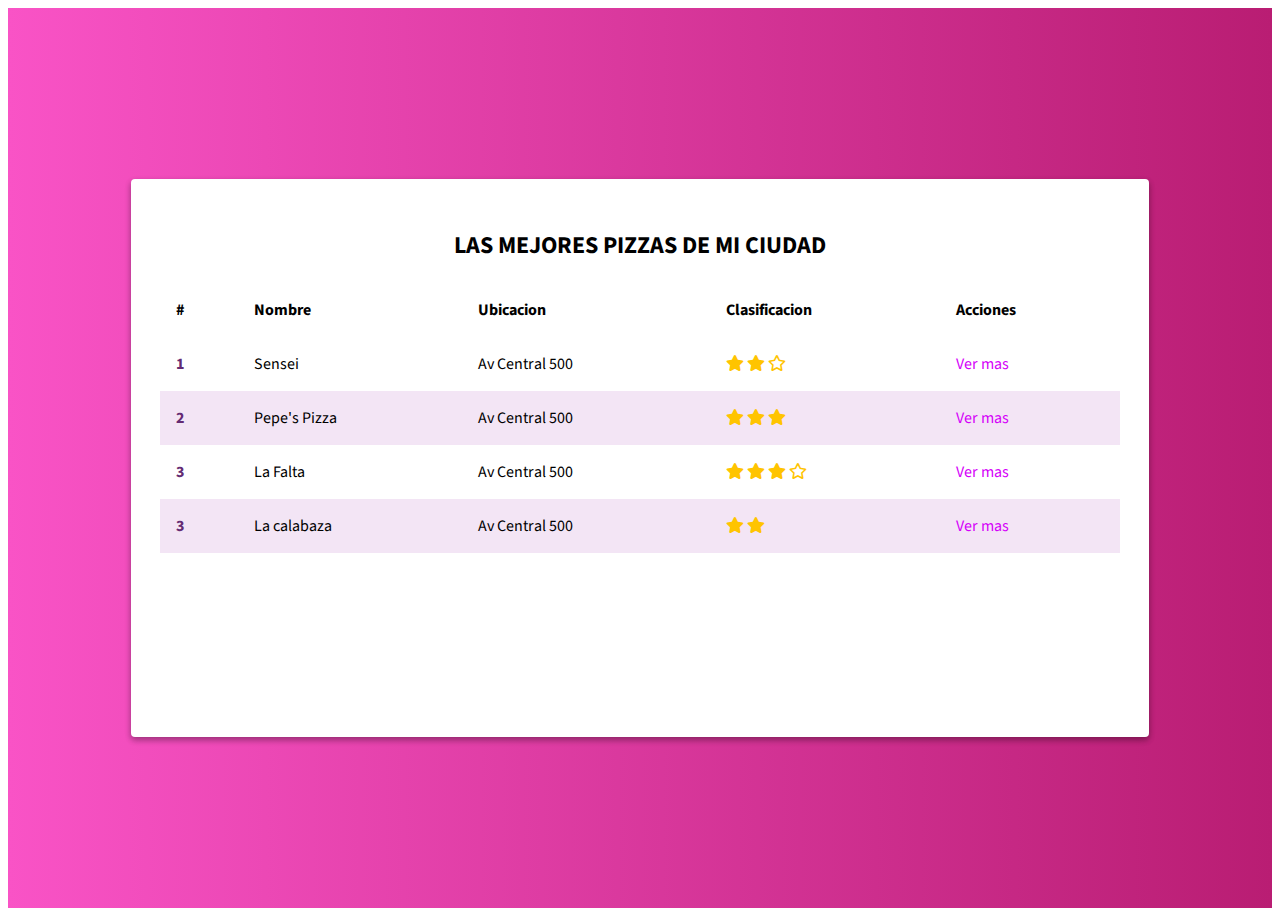
==== commit 3effdc3a: "termiando responive" ====
--- a/boletines/index.html
+++ b/boletines/index.html
@@ -2,7 +2,8 @@
 <html>
      <head>
           <meta charset="utf-8">
-          <title>Las mejores pizas de mi ciudad</title>
+          <meta name="viewport" content="width=divice-width,initial-scale=1.0">
+          <title>Las mejores pizzas de mi ciudad</title>
           <link href="./assets/css/main.css" rel="stylesheet">
           <link href="./font-awesome/css/all.css" rel="stylesheet">
           <link href="./font-awesome/css/all.min.css" rel="stylesheet">
@@ -14,7 +15,7 @@
                   <div class="container">
                        <div class="content class=content animate__animated animate__fadeInDown">
                             <header>
-                                <h2 class="title">Las mejores pizas de mi ciudad</h2>
+                                <h2 class="title">Las mejores pizzas de mi ciudad</h2>
                             </header>
                             <table class="table">
                                 <thead>
--- a/boletines/assets/css/main.css
+++ b/boletines/assets/css/main.css
@@ -36,15 +36,32 @@
 }
 .content{
 max-width:960px; 
-max-height:500px;
 width: 100%;
-height: 100%;
+height: 80vh;
 background-color: white;
 box-shadow: 0 3px 6px rgba(0,0,0,0.16), 0 3px 6px rgba(0,0,0,0.23);
 border-radius: 4px;
 position: relative;
-padding: 1.8em;
+overflow: scroll;
+ 
+ 
 }
+	.content{
+		padding:1em;
+	}
+	td{
+		display:block;
+		width: 100%;
+	}
+	td:nth-of-type(1){
+		font-size: 1.5em;
+		font-weight: bold;
+		color:#642B73;
+	}
+	th{
+		display: none;
+	}
+
 .red{
     height:200px;
     width:100px;
@@ -75,7 +92,7 @@
 .position{
 	background-color:#C6426E;
 	color:white;
-	padding: 10px; 
+	padding: 0.5em; 
 	border-radius: 4px;
 	margin-right: 0.5em;
 }
@@ -105,12 +122,45 @@
 	font-weight: bold;
 	color: #642B73;
 	font-size: 1.2em;
+	margin-top: 2em;
+	display: inline-block; 
 }
 
+img{
+	max-width: 100%;
+}
 
 .main-image{
 	float:left;
 	margin-right: 1em;
 	height: 250px;
-	 
-}+
+}
+
+@media (min-width:900px){
+th{
+	display: table-cell;
+}
+td{
+  width:auto;
+  display: table-cell;
+}
+td:nth-of-type(1){
+	font-size: 1em;
+}
+.content{
+	padding: 1.8em;
+}
+}
+
+
+@media (min-height:550px){
+	.content{
+		height: 500px;
+	}
+}
+
+
+
+
+
